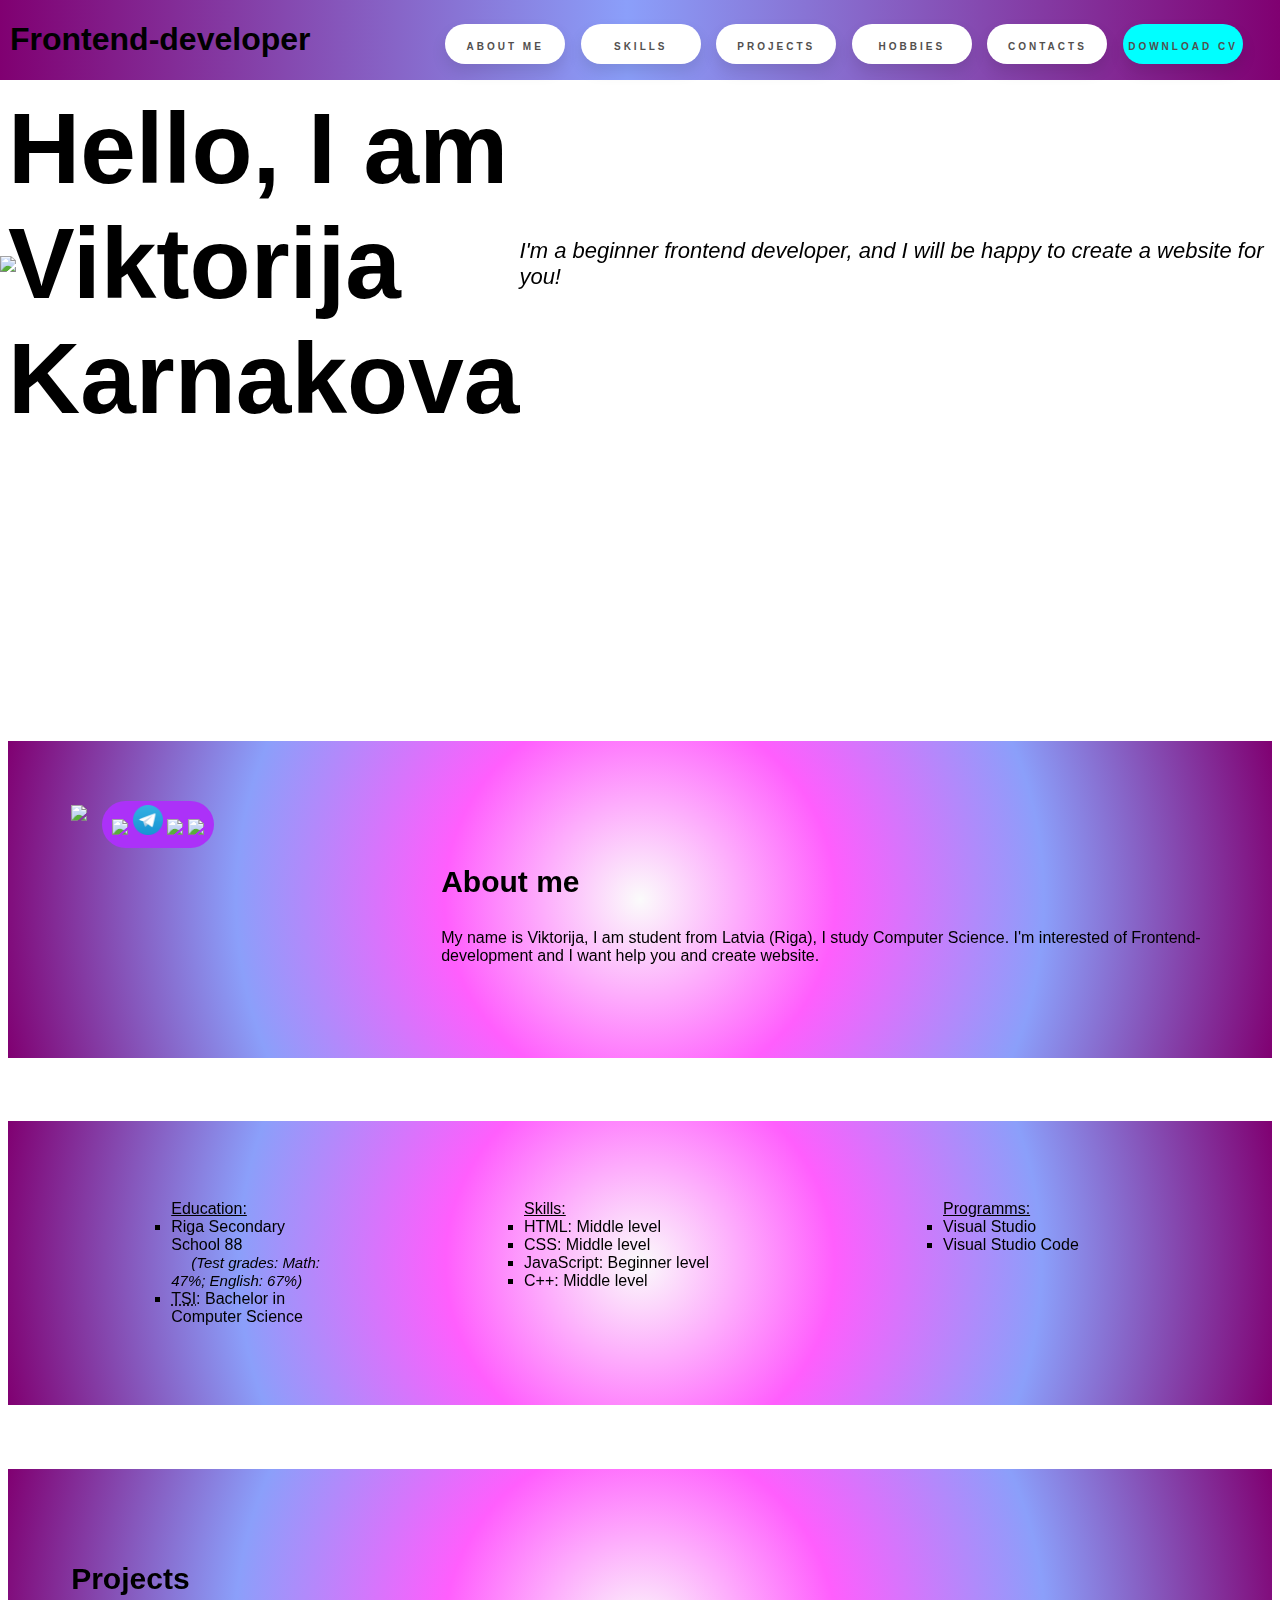
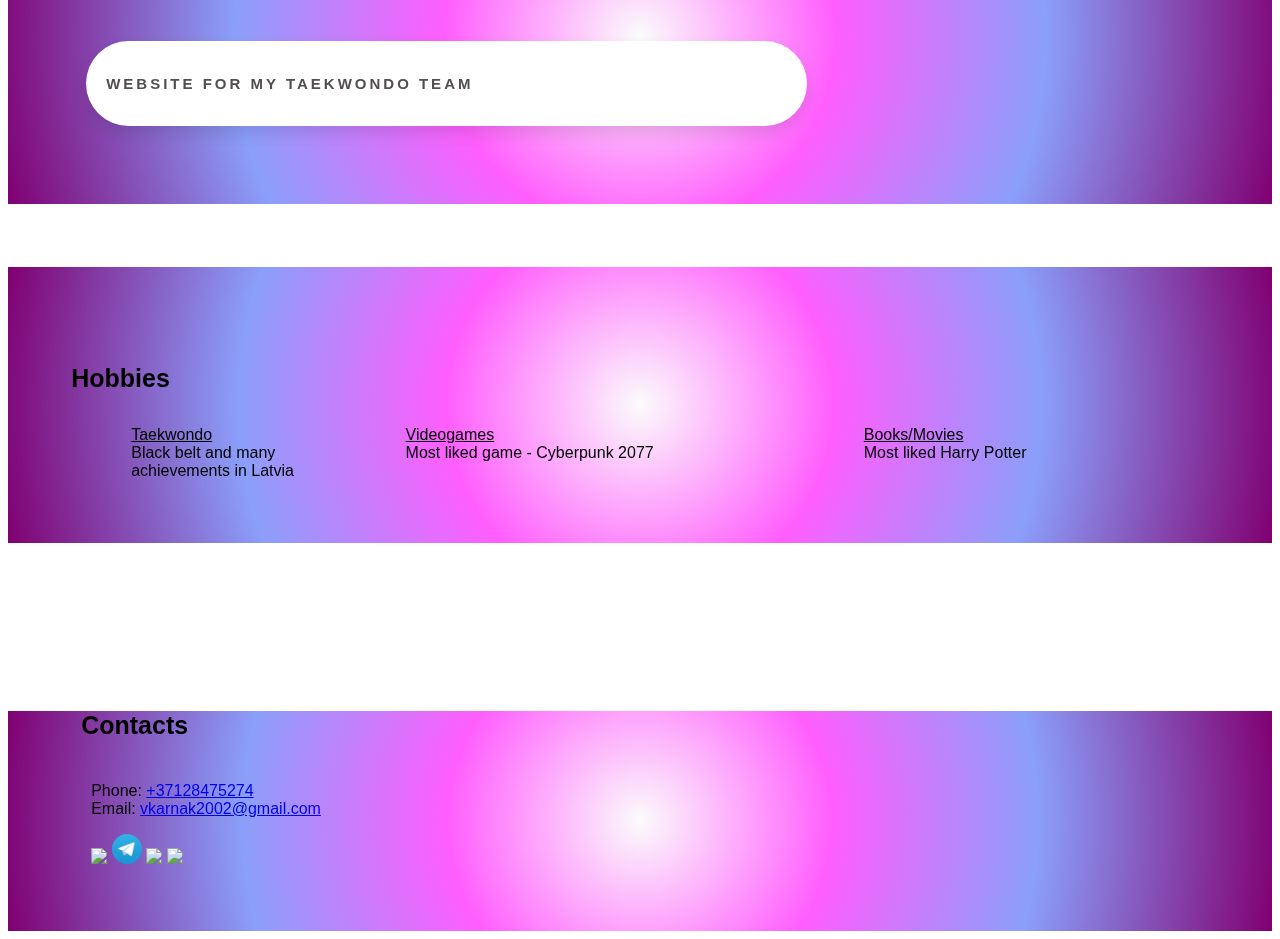
==== index.html @ 15d9fb5a "full redesign" ====
<!DOCTYPE html>
<html>
<head>
    <meta charset="UTF-8">
    <meta name="viewport" content="width=device-width, initial-scale=1.0">
    <link rel="stylesheet" type="text/css" href="portfolio.css">
    <title>Viktorija Karnakova</title>
</head>

<body>
    <header>
        <h1>Frontend-developer</h1>
        <div class="nav">
            <a href="#about_me">About me</a>
            <a href="#skills">Skills</a>
            <a href="#projects">Projects</a>
            <a href="#hobbies">Hobbies</a>
            <a href="#contacts">Contacts</a>
            <a href="Viktorija Karnakova CV.pdf" download style="text-decoration: none; background-color: aqua; position: relative;">Download CV</a>
        </div>
    </header>

    <div class="blend">
        <img width="100%" src="https://images.pexels.com/photos/16592498/pexels-photo-16592498.jpeg?auto=compress&cs=tinysrgb&w=1260&h=750&dpr=2">
        <h2>Hello, I am <br> Viktorija <br> Karnakova</h2>
        <p>I'm a beginner frontend developer, and I will be happy to create a website for you!</p>

    </div>
    <div class="parallax">
        <div class="content">
            <section id="about_me">
                <div class="about_me-wrapper">
                <div class="foto-panel-wrapper">
                    <div class="foto-panel">
                        <div class="foto"><img width="260" src="photo_2023-04-27_12-26-19.jpg"></div>
                        <div class="contact">
                            <a href="https://www.instagram.com/angry_penguin_tkd/"><img width="30" src="Instagram-Icon.png"></a>
                            <a href="https://t.me/angry_penguin_tkd"><img width="30" src="Telegram_logo.svg.png"></a>
                            <a href="https://www.linkedin.com/in/viktorija-karnakova-424b79284/"><img width="30" src="LinkedIn_logo_initials.png"></a>
                            <a href="https://github.com/vkarnak"><img width="30" src="Octicons-mark-github.svg.png"></a>
                        </div>
        
                    </div>
                </div>
                <div class="content-wrapper">
                    <div class="about">
                <h3>About me</h3>
                <p1>My name is Viktorija, I am student from Latvia (Riga), I study Computer Science. 
                    I'm interested of Frontend-development and I want help you and create website.</p1>
                </div>
                </div>
                </div>
            </section>

                <section id="skills">
                    <div class="column-wrapper">
                        <div class="education-panel-wrapper">
                            <div class="education">
                    <p2><ul><u>Education:</u></p2>
                    <li>Riga Secondary School 88<br><span class="test">(Test grades: Math: 47%; English: 67%)</span></li>
                    <li><abbr title="Transport and Telecommunication Institute">TSI</abbr>: Bachelor in Computer Science</li>
                </ul>
                </div>
                </div>

                <div class="skills-panel-wrapper">
                    <div class="skill">
                    <p2><ul><u>Skills:</u></p2>
                        <li>HTML: Middle level</li>
                        <li>CSS: Middle level</li>
                        <li>JavaScript: Beginner level</li>
                        <li>C++: Middle level</li>
                    </ul>
                    </div>
                </div>

                <div class="work-panel-wrapper">
                    <div class="work">
                    <p2><ul><u>Programms:</u></p2>
                        <li>Visual Studio</li>
                        <li>Visual Studio Code</li>
                    </ul>
                    </dl>
            </div>
            </div>
                    </div>
                </section>

            <section id="projects">
                <h3>Projects</h3>
                <button class="accordion">Website for my Taekwondo team</button>
                <div class="panel">
                <iframe width="1100" height="775" src="https://vkarnak.github.io/vkarnak.io/"></iframe>
            </div>
            </section>

            <section id="hobbies">
                <h4>Hobbies</h4>
                <div class="column-wrapper">
                    <div class="tkd-panel-wrapper">
                        <div class="tkd">
                <p3><u>Taekwondo</u></p3>
                <br>
                <p4>Black belt and many achievements in Latvia</p4>
            </div>
            </div>

            <div class="games-panel-wrapper">
                <div class="games">
                <p3><u>Videogames</u></p3>
                <br>
                <p4>Most liked game - Cyberpunk 2077</p4>
                </div>
            </div>

            <div class="books-panel-wrapper">
                <div class="books">
                <p3><u>Books/Movies</u></p3>
                <br>
                    <p4>Most liked Harry Potter</p4>
        </div>
        </div>
                </div>

                </ul>
            </section>
        </div>
        <footer>
            <section id="contacts">
                <h5>Contacts</h5>
                <div class="info">
                    <p>Phone: <a href="tel:+37128475274">+37128475274</a><br>
                        Email: <a href="mailto:vkarnak2002@gmail.com">vkarnak2002@gmail.com</a>
                    </p>
                    <a href="https://www.instagram.com/angry_penguin_tkd/"><img width="30" src="Instagram-Icon.png"></a>
                    <a href="https://t.me/angry_penguin_tkd"><img width="30" src="Telegram_logo.svg.png"></a>
                    <a href="https://www.linkedin.com/in/viktorija-karnakova-424b79284/"><img width="30" src="LinkedIn_logo_initials.png"></a>
                    <a href="https://github.com/vkarnak"><img width="30" src="Octicons-mark-github.svg.png"></a>
                </div>
            </section>
        </footer>
    </div>
    <script src="portfolio.js"></script>
</body>
</html>
---- portfolio.css ----
.about_me-wrapper {
    display: flex;
    justify-content: space-between;
}

.foto-panel-wrapper {width: 200px;}

.content-wrapper {
    width: calc(100% - 400px); 
    padding: 30px;
}

.column-wrapper {
    display: flex;
    justify-content: space-between;
}
.education-panel-wrapper{
    width: 550px;
    padding-left: 5%;
}

.skills-panel-wrapper{
    width: calc(100% - 200px);
    padding-left: 150px;
}

.work-panel-wrapper{
    width: calc(100% - 200px);
    padding-left: 50px;
}

.tkd-panel-wrapper{
    width: 550px;
    padding-left: 5%;
}

.games-panel-wrapper{
    width: calc(100% - 200px);
    padding-left: 50px;
}

.books-panel-wrapper{
    width: calc(100% - 200px);
    padding-left: 50px;
}

#skills{
margin-top: 5%;
padding-top: 5%;
padding-left: 5%;
padding-bottom: 5%;
background: rgb(251,251,251);
background: radial-gradient(circle, rgba(251,251,251,1) 0%, rgba(255,94,253,1) 30%, rgba(139,159,250,1) 62%, rgba(128,0,113,1) 100%); 

}

#projects{
    margin-top: 5%;
    padding-top: 5%;
    padding-left: 5%;
    padding-bottom: 5%;
    background: rgb(251,251,251);
    background: radial-gradient(circle, rgba(251,251,251,1) 0%, rgba(255,94,253,1) 30%, rgba(139,159,250,1) 62%, rgba(128,0,113,1) 100%); 
    
    }    

header{
    position: fixed;
    width: 100%;
    top: 0;
    left: 0;
    margin-bottom: 10px;
    background: rgb(128,0,113);
    background: linear-gradient(90deg, rgba(128,0,113,1) 0%, rgba(139,159,250,1) 49%, rgba(128,0,113,1) 100%);

}

h1{
    margin-left: 10px;
    float: left;
}

h3{
    font-size: 30px;
    text-align: left;
}

body{
    font-family:Arial, Helvetica, sans-serif;
}

footer{
    padding-left: 5%;
    padding-bottom: 5%;
    bottom:0;
    background: rgb(251,251,251);
    background: radial-gradient(circle, rgba(251,251,251,1) 0%, rgba(255,94,253,1) 30%, rgba(139,159,250,1) 62%, rgba(128,0,113,1) 100%); 
}

h5{
    font-size: 25px;
    margin-left: 10px;
}

.nav{
    font-size: 20px;
    float: right;
    position: relative;
    padding-top: 1.5%;
    padding-left: 5%;
    padding-right: 2.5%;
}
.nav a {
    text-decoration: none;
  display: inline-block;
  width: 120px;
  height: 40px;
  line-height: 45px;
  border-radius: 45px;
  margin: 5px 5px;
  font-family: 'Montserrat', sans-serif;
  font-size: 10px;
  text-transform: uppercase;
  text-align: center;
  letter-spacing: 3px;
  font-weight: 600;
  color: #524f4e;
  background: white;
  box-shadow: 0 8px 15px rgba(0, 0, 0, .1);
  transition: .3s;
}
.nav a:hover {
    background: #ac31f8;
  box-shadow: 0 15px 20px rgba(136, 13, 243, 0.4);
  color: white;
  transform: translateY(-7px);
}

.foto{
    float: left;
    margin-right: 5%;
}

.info{
    margin-left: 20px;
}  



.parallax{
background-image: url("https://images.pexels.com/photos/3075993/pexels-photo-3075993.jpeg?auto=compress&cs=tinysrgb&w=1260&h=750&dpr=2");
min-height: 500px;
background-attachment: fixed;
background-position: center;
background-repeat: no-repeat;
background-size: cover;
}

.contact{
    text-align: center;
    display: inline;
    background-color: #ac31f8;
    border-radius: 45px;
    width: 45px;
    height: 30px;
    padding: 20px 10px 10px 10px;
    margin: 5px 5px;

    }
    
dt{
    text-decoration: underline;
    font-weight: bold;
}
.test{
    margin-left: 20px;
    font-size: 15px;
    font-style: italic;
}

#about_me{
    margin-top: 5%;
    margin-bottom: 5%;
    padding-bottom: 5%;
padding-top: 5%;
padding-left: 5%;
background: rgb(251,251,251);
background: radial-gradient(circle, rgba(251,251,251,1) 0%, rgba(255,94,253,1) 30%, rgba(139,159,250,1) 62%, rgba(128,0,113,1) 100%); 

}

#hobbies{
    margin-top: 5%;
    margin-bottom: 5%;
    padding-bottom: 5%;
padding-top: 5%;
padding-left: 5%;
background: rgb(251,251,251);
background: radial-gradient(circle, rgba(251,251,251,1) 0%, rgba(255,94,253,1) 30%, rgba(139,159,250,1) 62%, rgba(128,0,113,1) 100%); 

}


.content{
    padding-top: 12.6%;
    padding-bottom: 5%;
}

h4{
    font-size: 25px;
}

li{
    list-style-type: square;
}

.blend{
    display: flex;
    align-items: center;
    justify-content: center;
}
.blend img{
    position: absolute;
}
.blend h2{
    font-size: 100px;
    text-align: left;
    text-shadow: 1px 0 10px rgb(255, 255, 255);
    mix-blend-mode: hard-light;
}
.blend p{
    font-style: italic;
    text-align: left;
    font-size: 22px;
    text-shadow: 1px 0 10px rgb(255, 255, 255);
    mix-blend-mode: hard-light;
}

.accordion {
    text-decoration: none;
    display: inline-block;
    line-height: 45px;
    border-radius: 45px;
    margin: 15px 15px;
    font-family: 'Montserrat', sans-serif;
    font-size: 15px;
    text-transform: uppercase;
    text-align: center;
    letter-spacing: 3px;
    font-weight: 600;
    color: #524f4e;
    background: white;
    box-shadow: 0 8px 15px rgba(0, 0, 0, .1);
    transition: .3s;
    cursor: pointer;
    padding: 20px;
    width: 60%;
    text-align: left;
    border: none;
    outline: none;
}
.active, .accordion:hover {
    background: #ac31f8;
    box-shadow: 0 15px 20px rgba(136, 13, 243, 0.4);
    color: white;
    transform: translateY(-7px);
  
}
.panel {
    padding: 0 18px;
    background-color: white;
    overflow: hidden;
    max-height: 0;
    transition: max-height 0.2s ease-out;
}
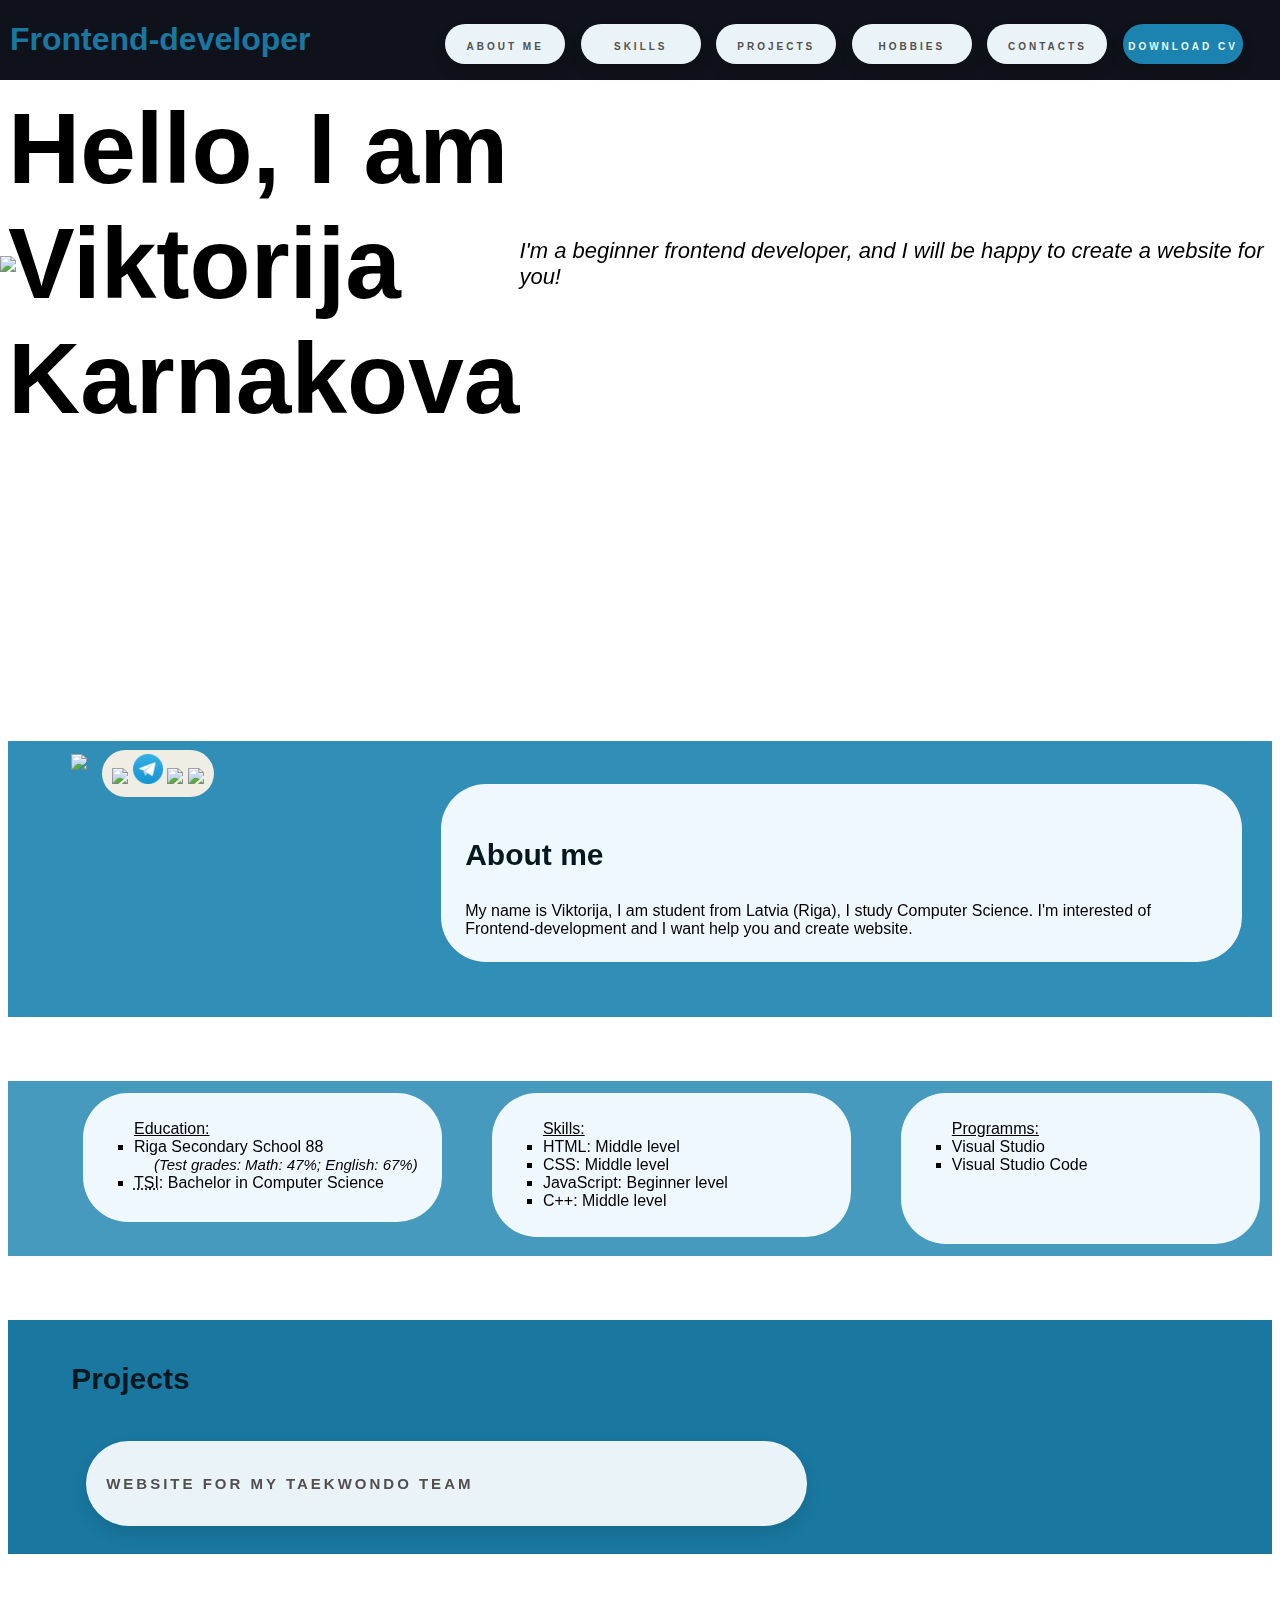
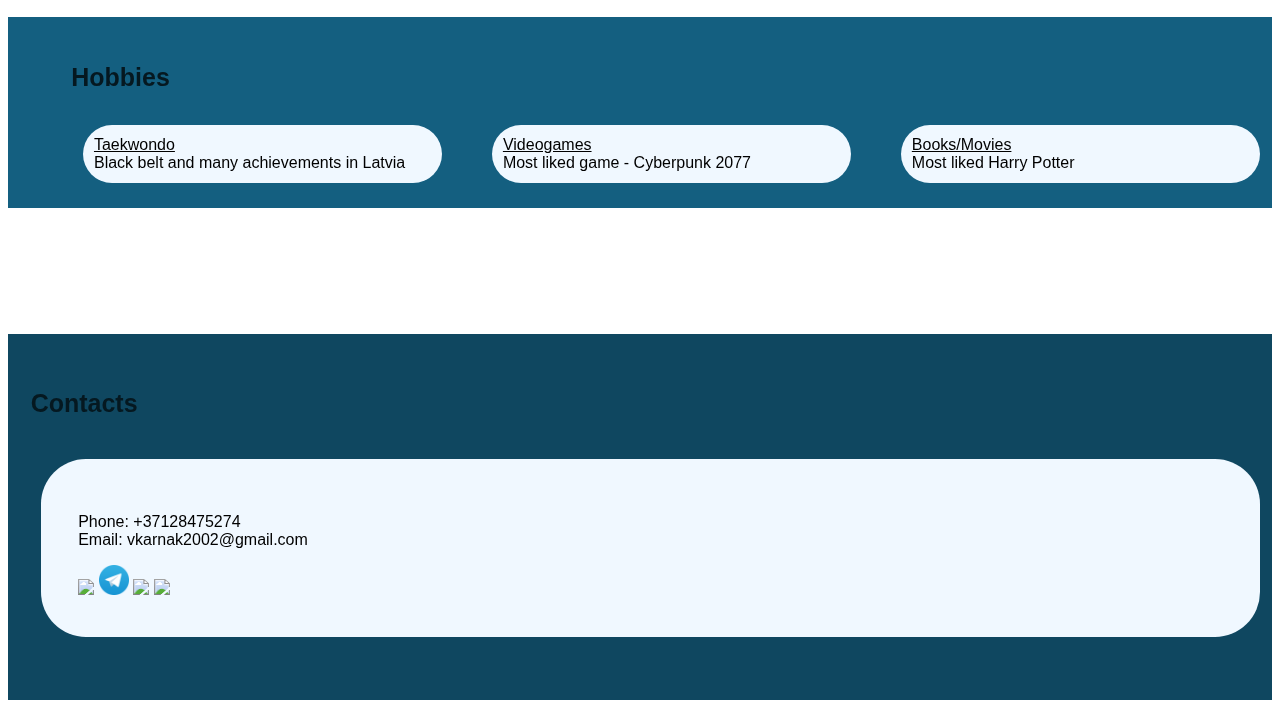
==== commit 980cbfe3: "update color pallette" ====
--- a/index.html
+++ b/index.html
@@ -16,7 +16,7 @@
             <a href="#projects">Projects</a>
             <a href="#hobbies">Hobbies</a>
             <a href="#contacts">Contacts</a>
-            <a href="Viktorija Karnakova CV.pdf" download style="text-decoration: none; background-color: aqua; position: relative;">Download CV</a>
+            <a href="Viktorija Karnakova CV.pdf" download style="text-decoration: none; background-color: #1C83B0; position: relative; color:#E8F9F2">Download CV</a>
         </div>
     </header>
 
@@ -129,8 +129,8 @@
             <section id="contacts">
                 <h5>Contacts</h5>
                 <div class="info">
-                    <p>Phone: <a href="tel:+37128475274">+37128475274</a><br>
-                        Email: <a href="mailto:vkarnak2002@gmail.com">vkarnak2002@gmail.com</a>
+                    <p>Phone: <a href="tel:+37128475274" style="text-decoration: none; color: black;">+37128475274</a><br>
+                        Email: <a href="mailto:vkarnak2002@gmail.com" style="text-decoration: none; color: black;">vkarnak2002@gmail.com</a>
                     </p>
                     <a href="https://www.instagram.com/angry_penguin_tkd/"><img width="30" src="Instagram-Icon.png"></a>
                     <a href="https://t.me/angry_penguin_tkd"><img width="30" src="Telegram_logo.svg.png"></a>
--- a/portfolio.css
+++ b/portfolio.css
@@ -1,68 +1,33 @@
-.about_me-wrapper {
+.parallax{
+background-image: url("https://images.pexels.com/photos/3075993/pexels-photo-3075993.jpeg?auto=compress&cs=tinysrgb&w=1260&h=750&dpr=2");
+min-height: 500px;
+background-attachment: fixed;
+background-position: center;
+background-repeat: no-repeat;
+background-size: cover;
+}
+
+.blend{
     display: flex;
-    justify-content: space-between;
-}
-
-.foto-panel-wrapper {width: 200px;}
-
-.content-wrapper {
-    width: calc(100% - 400px); 
-    padding: 30px;
-}
-
-.column-wrapper {
-    display: flex;
-    justify-content: space-between;
-}
-.education-panel-wrapper{
-    width: 550px;
-    padding-left: 5%;
-}
-
-.skills-panel-wrapper{
-    width: calc(100% - 200px);
-    padding-left: 150px;
-}
-
-.work-panel-wrapper{
-    width: calc(100% - 200px);
-    padding-left: 50px;
-}
-
-.tkd-panel-wrapper{
-    width: 550px;
-    padding-left: 5%;
-}
-
-.games-panel-wrapper{
-    width: calc(100% - 200px);
-    padding-left: 50px;
-}
-
-.books-panel-wrapper{
-    width: calc(100% - 200px);
-    padding-left: 50px;
-}
-
-#skills{
-margin-top: 5%;
-padding-top: 5%;
-padding-left: 5%;
-padding-bottom: 5%;
-background: rgb(251,251,251);
-background: radial-gradient(circle, rgba(251,251,251,1) 0%, rgba(255,94,253,1) 30%, rgba(139,159,250,1) 62%, rgba(128,0,113,1) 100%); 
-
-}
-
-#projects{
-    margin-top: 5%;
-    padding-top: 5%;
-    padding-left: 5%;
-    padding-bottom: 5%;
-    background: rgb(251,251,251);
-    background: radial-gradient(circle, rgba(251,251,251,1) 0%, rgba(255,94,253,1) 30%, rgba(139,159,250,1) 62%, rgba(128,0,113,1) 100%); 
-    
-    }    
+    align-items: center;
+    justify-content: center;
+}
+.blend img{
+    position: absolute;
+}
+.blend h2{
+    font-size: 100px;
+    text-align: left;
+    text-shadow: 1px 0 10px rgb(255, 255, 255);
+    mix-blend-mode: hard-light;
+}
+.blend p{
+    font-style: italic;
+    text-align: left;
+    font-size: 22px;
+    text-shadow: 1px 0 10px rgb(255, 255, 255);
+    mix-blend-mode: hard-light;
+}
 
 header{
     position: fixed;
@@ -70,36 +35,14 @@
     top: 0;
     left: 0;
     margin-bottom: 10px;
-    background: rgb(128,0,113);
-    background: linear-gradient(90deg, rgba(128,0,113,1) 0%, rgba(139,159,250,1) 49%, rgba(128,0,113,1) 100%);
+    background:#10121B;
 
 }
 
 h1{
     margin-left: 10px;
     float: left;
-}
-
-h3{
-    font-size: 30px;
-    text-align: left;
-}
-
-body{
-    font-family:Arial, Helvetica, sans-serif;
-}
-
-footer{
-    padding-left: 5%;
-    padding-bottom: 5%;
-    bottom:0;
-    background: rgb(251,251,251);
-    background: radial-gradient(circle, rgba(251,251,251,1) 0%, rgba(255,94,253,1) 30%, rgba(139,159,250,1) 62%, rgba(128,0,113,1) 100%); 
-}
-
-h5{
-    font-size: 25px;
-    margin-left: 10px;
+    color: #1977a0;
 }
 
 .nav{
@@ -125,15 +68,43 @@
   letter-spacing: 3px;
   font-weight: 600;
   color: #524f4e;
-  background: white;
+  background: #eaf4f8;
   box-shadow: 0 8px 15px rgba(0, 0, 0, .1);
   transition: .3s;
 }
 .nav a:hover {
-    background: #ac31f8;
-  box-shadow: 0 15px 20px rgba(136, 13, 243, 0.4);
-  color: white;
+    background: #459abe;
+  box-shadow: 0 15px 20px #98c7db;
+  color: #E8F9F2;
   transform: translateY(-7px);
+}
+
+body{
+    font-family:Arial, Helvetica, sans-serif;
+}
+
+.about_me-wrapper {
+    display: flex;
+    justify-content: space-between;
+}
+
+.foto-panel-wrapper {width: 200px;}
+
+.content-wrapper {
+    width: calc(100% - 400px); 
+    padding: 30px;
+}
+
+.content{
+    padding-top: 12.6%;
+    padding-bottom: 5%;
+}
+
+
+.about{
+    background-color: aliceblue;
+    padding: 3%;
+    border-radius: 45px;
 }
 
 .foto{
@@ -141,101 +112,99 @@
     margin-right: 5%;
 }
 
-.info{
-    margin-left: 20px;
-}  
-
-
-
-.parallax{
-background-image: url("https://images.pexels.com/photos/3075993/pexels-photo-3075993.jpeg?auto=compress&cs=tinysrgb&w=1260&h=750&dpr=2");
-min-height: 500px;
-background-attachment: fixed;
-background-position: center;
-background-repeat: no-repeat;
-background-size: cover;
+#about_me{
+    margin-top: 5%;
+    margin-bottom: 5%;
+    padding-bottom: 2%;
+    padding-top: 1%;
+    padding-left: 5%;
+    background: #318eb7;
+
 }
 
 .contact{
     text-align: center;
     display: inline;
-    background-color: #ac31f8;
-    border-radius: 45px;
-    width: 45px;
+    background-color:#EFEDE4;
+    border-radius: 45px;
+    min-width: 260px;
     height: 30px;
     padding: 20px 10px 10px 10px;
     margin: 5px 5px;
 
     }
-    
-dt{
-    text-decoration: underline;
-    font-weight: bold;
-}
+
+h3{
+    font-size: 30px;
+    text-align: left;
+    color:#051820;
+}
+
+
+
+.column-wrapper {
+    display: flex;
+    justify-content: space-between;
+}
+.education-panel-wrapper{
+    width: 33.3%;
+    padding-left: 1%;
+}
+
+.education{
+    background-color: aliceblue;
+    border-radius: 45px;
+    padding: 3%;
+    padding-bottom: 4%;
+}
+
 .test{
     margin-left: 20px;
     font-size: 15px;
     font-style: italic;
 }
 
-#about_me{
+.skills-panel-wrapper{
+    width: 33.3%;
+    padding-left: 50px;
+}
+
+.skill{
+    background-color: aliceblue;
+    border-radius: 45px;
+    padding: 3%;
+}
+
+.work-panel-wrapper{
+    width: 33.3%;
+    padding-left: 50px;
+    padding-right: 1%;
+}
+
+.work{
+    background-color: aliceblue;
+    border-radius: 45px;
+    padding: 3%;
+    padding-bottom: 15%;
+}
+
+#skills{
+margin-top: 5%;
+padding-top: 1%;
+padding-left: 5%;
+padding-bottom: 1%;
+background: #459abe;
+}
+
+#projects{
     margin-top: 5%;
-    margin-bottom: 5%;
-    padding-bottom: 5%;
-padding-top: 5%;
-padding-left: 5%;
-background: rgb(251,251,251);
-background: radial-gradient(circle, rgba(251,251,251,1) 0%, rgba(255,94,253,1) 30%, rgba(139,159,250,1) 62%, rgba(128,0,113,1) 100%); 
-
-}
-
-#hobbies{
-    margin-top: 5%;
-    margin-bottom: 5%;
-    padding-bottom: 5%;
-padding-top: 5%;
-padding-left: 5%;
-background: rgb(251,251,251);
-background: radial-gradient(circle, rgba(251,251,251,1) 0%, rgba(255,94,253,1) 30%, rgba(139,159,250,1) 62%, rgba(128,0,113,1) 100%); 
-
-}
-
-
-.content{
-    padding-top: 12.6%;
-    padding-bottom: 5%;
-}
-
-h4{
-    font-size: 25px;
-}
-
-li{
-    list-style-type: square;
-}
-
-.blend{
-    display: flex;
-    align-items: center;
-    justify-content: center;
-}
-.blend img{
-    position: absolute;
-}
-.blend h2{
-    font-size: 100px;
-    text-align: left;
-    text-shadow: 1px 0 10px rgb(255, 255, 255);
-    mix-blend-mode: hard-light;
-}
-.blend p{
-    font-style: italic;
-    text-align: left;
-    font-size: 22px;
-    text-shadow: 1px 0 10px rgb(255, 255, 255);
-    mix-blend-mode: hard-light;
-}
-
+    padding-top: 1%;
+    padding-left: 5%;
+    padding-bottom: 1%;
+    background: #1977a0;
+    
+    }   
+    
 .accordion {
     text-decoration: none;
     display: inline-block;
@@ -249,8 +218,8 @@
     letter-spacing: 3px;
     font-weight: 600;
     color: #524f4e;
-    background: white;
-    box-shadow: 0 8px 15px rgba(0, 0, 0, .1);
+    background: #eaf4f8;
+      box-shadow: 0 8px 15px rgba(0, 0, 0, .1);
     transition: .3s;
     cursor: pointer;
     padding: 20px;
@@ -260,9 +229,9 @@
     outline: none;
 }
 .active, .accordion:hover {
-    background: #ac31f8;
-    box-shadow: 0 15px 20px rgba(136, 13, 243, 0.4);
-    color: white;
+    background: #459abe;
+  box-shadow: 0 15px 20px #98c7db;
+  color: #E8F9F2;
     transform: translateY(-7px);
   
 }
@@ -272,4 +241,78 @@
     overflow: hidden;
     max-height: 0;
     transition: max-height 0.2s ease-out;
+}
+
+.tkd-panel-wrapper{
+    width: 33.3%;
+    padding-left: 1%;
+}
+
+.tkd{
+    background-color: aliceblue;
+    border-radius: 45px;
+    padding: 3%;
+}
+
+.games-panel-wrapper{
+    width: 33.3%;
+    padding-left: 50px;
+}
+
+.games{
+    background-color: aliceblue;
+    padding: 3%;
+    border-radius: 45px;
+}
+
+.books-panel-wrapper{
+    width: 33.3%;
+    padding-left: 50px;
+    padding-right: 1%;
+}
+
+.books{
+    background-color: aliceblue;
+    padding: 3%;
+    border-radius: 45px;
+}
+
+h4{
+    font-size: 25px;
+    color: #051820;
+}
+
+#hobbies{
+    margin-top: 5%;
+    margin-bottom: 5%;
+    padding-bottom: 2%;
+    padding-top: 1%;
+    padding-left: 5%;
+    background: #145f80;
+
+}
+
+h5{
+    font-size: 25px;
+    margin-left: 10px;
+    color: #051820;
+}
+
+.info{
+    margin-left: 20px;
+    background-color: aliceblue;
+    border-radius: 45px;
+    padding: 3%;
+    margin-right: 1%;
+}  
+
+footer{
+    padding-left: 1%;
+    padding-bottom: 5%;
+    padding-top: 1%;
+    background: #0f4760;
+}
+
+li{
+    list-style-type: square;
 }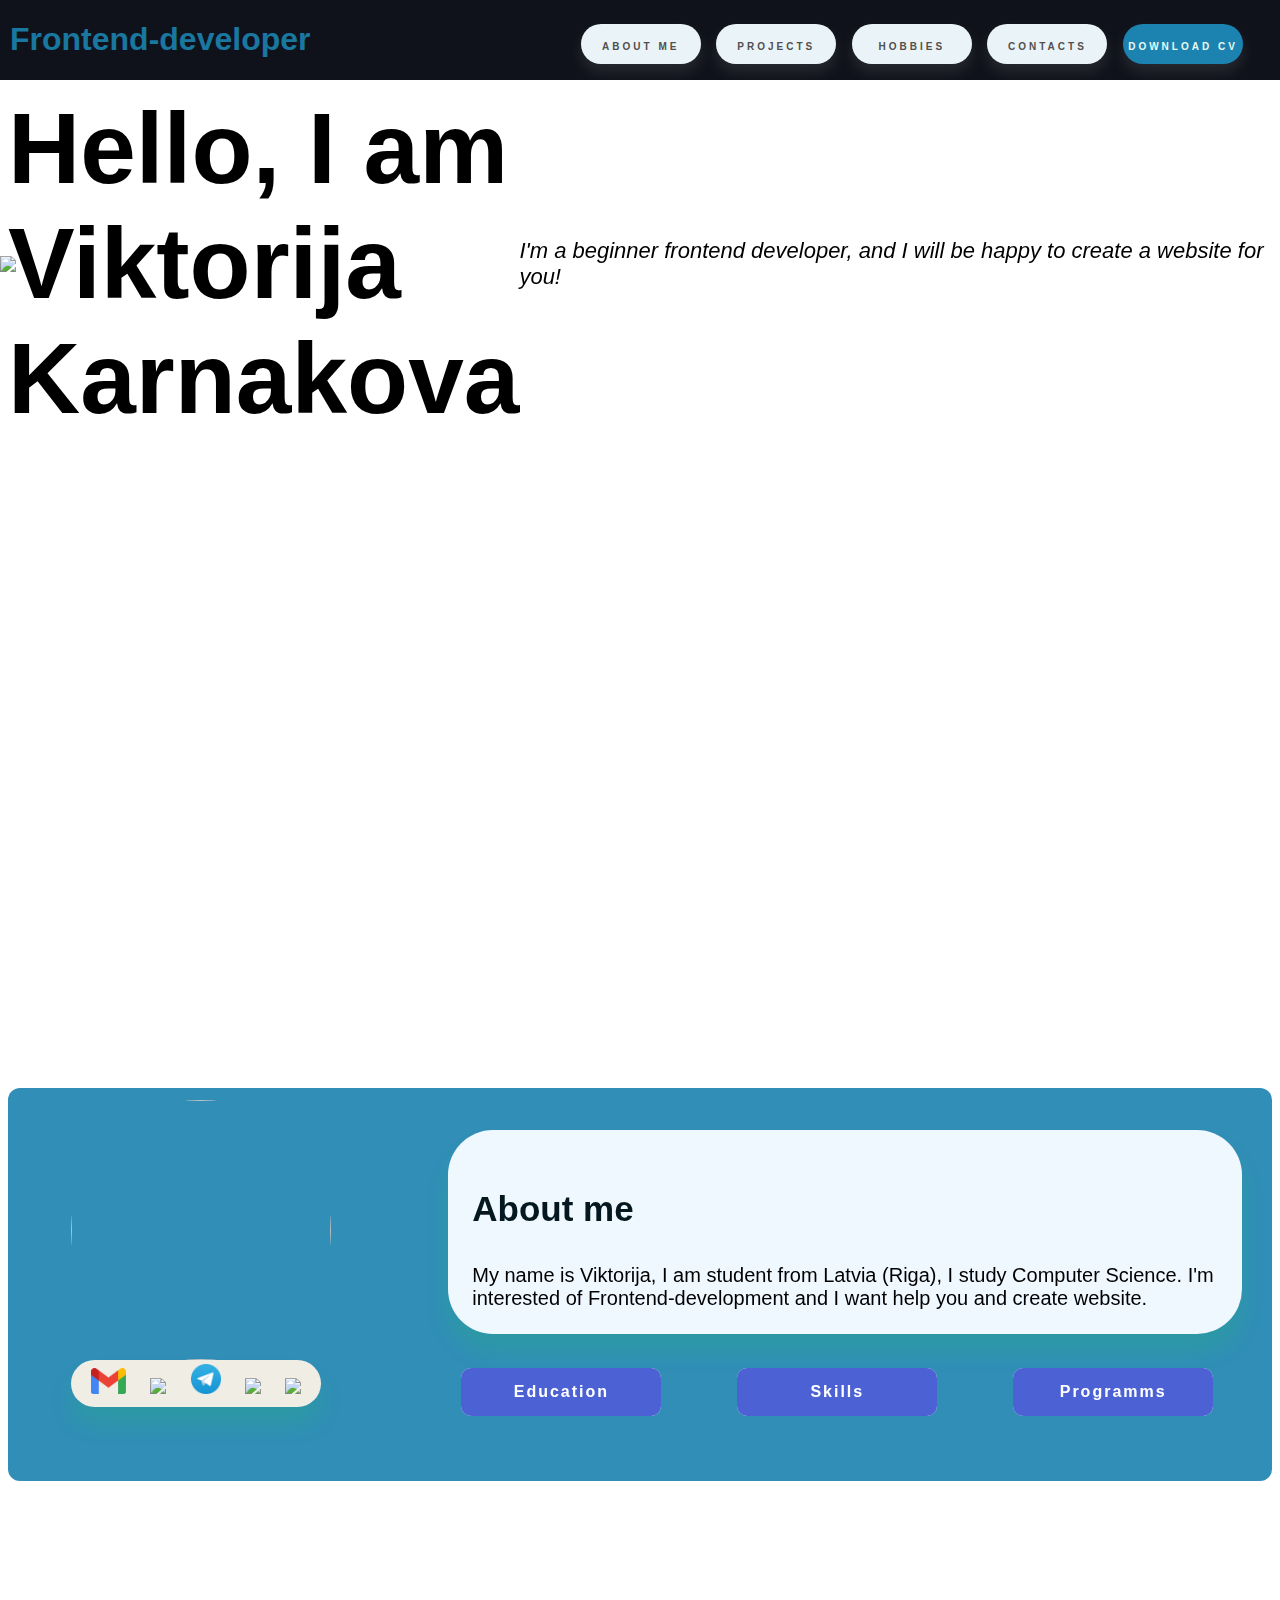
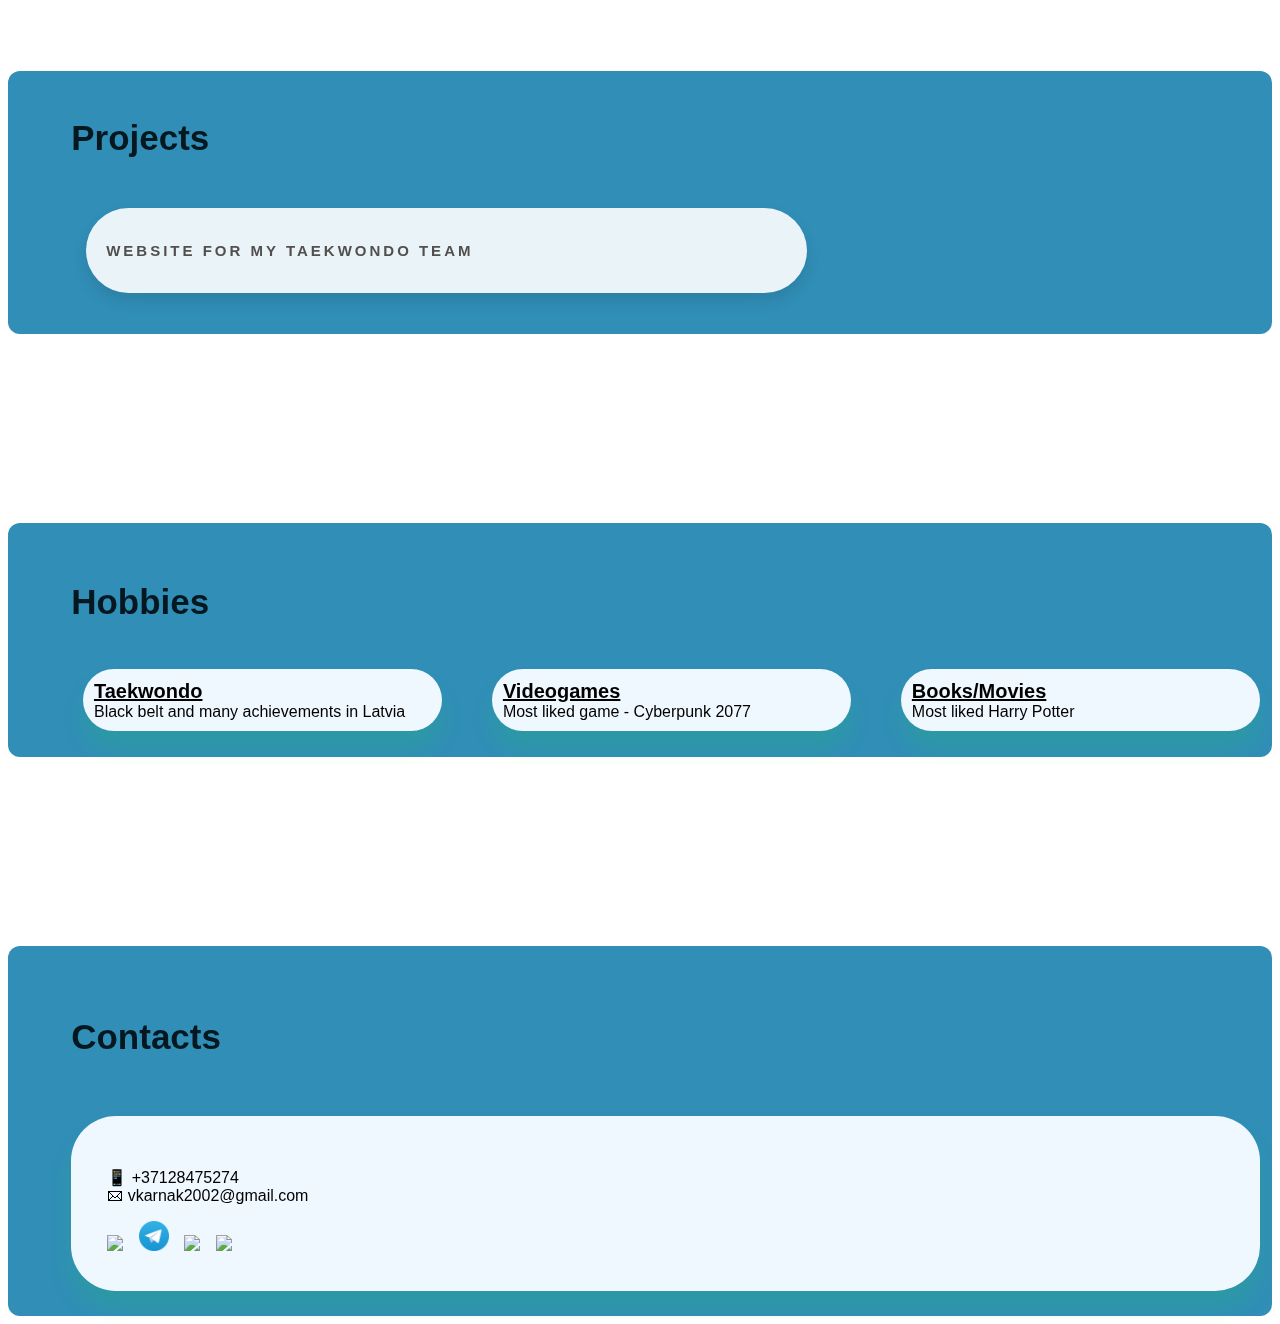
==== commit 52f76dcc: "upd" ====
--- a/index.html
+++ b/index.html
@@ -4,19 +4,22 @@
     <meta charset="UTF-8">
     <meta name="viewport" content="width=device-width, initial-scale=1.0">
     <link rel="stylesheet" type="text/css" href="portfolio.css">
+    <link rel="stylesheet" href="https://cdnjs.cloudflare.com/ajax/libs/font-awesome/4.7.0/css/font-awesome.min.css">
     <title>Viktorija Karnakova</title>
 </head>
 
-<body>
+<body class="parallax">
     <header>
         <h1>Frontend-developer</h1>
-        <div class="nav">
+        <div class="nav" id="myTopnav">
             <a href="#about_me">About me</a>
-            <a href="#skills">Skills</a>
             <a href="#projects">Projects</a>
             <a href="#hobbies">Hobbies</a>
             <a href="#contacts">Contacts</a>
             <a href="Viktorija Karnakova CV.pdf" download style="text-decoration: none; background-color: #1C83B0; position: relative; color:#E8F9F2">Download CV</a>
+            <a href="javascript:void(0);" class="icon" onclick="myFunction()">
+                <i class="fa fa-bars"></i>
+              </a>
         </div>
     </header>
 
@@ -26,17 +29,17 @@
         <p>I'm a beginner frontend developer, and I will be happy to create a website for you!</p>
 
     </div>
-    <div class="parallax">
         <div class="content">
             <section id="about_me">
                 <div class="about_me-wrapper">
                 <div class="foto-panel-wrapper">
                     <div class="foto-panel">
-                        <div class="foto"><img width="260" src="photo_2023-04-27_12-26-19.jpg"></div>
+                        <div class="foto"><img src="photo_2023-04-27_12-26-19.jpg"></div>
                         <div class="contact">
+                            <a href="mailto:vkarnak2002@gmail.com"><img width="35" src="Gmail_Logo_512px.png" ></a>
                             <a href="https://www.instagram.com/angry_penguin_tkd/"><img width="30" src="Instagram-Icon.png"></a>
                             <a href="https://t.me/angry_penguin_tkd"><img width="30" src="Telegram_logo.svg.png"></a>
-                            <a href="https://www.linkedin.com/in/viktorija-karnakova-424b79284/"><img width="30" src="LinkedIn_logo_initials.png"></a>
+                            <a href="https://www.linkedin.com/in/viktorija-karnakova-424b79284/"><img width="30" src="LinkedIn_logo_initials.png" ></a>
                             <a href="https://github.com/vkarnak"><img width="30" src="Octicons-mark-github.svg.png"></a>
                         </div>
         
@@ -47,44 +50,49 @@
                 <h3>About me</h3>
                 <p1>My name is Viktorija, I am student from Latvia (Riga), I study Computer Science. 
                     I'm interested of Frontend-development and I want help you and create website.</p1>
+
+                </div>
+
+    <div class="skills">
+                <div class="column-wrapper">
+                    <div class="education-panel-wrapper">
+                        <div class="dropdown">
+                            <button class="dropbtn">Education</button>
+                            <div class="dropdown-content">
+                <li>Riga Secondary School 88<br><span class="test">(Test grades: Math: 47%; English: 67%)</span></li>
+                <li><abbr title="Transport and Telecommunication Institute">TSI</abbr>: Bachelor in Computer Science</li>
+             </div>
+          </div>
+         </div>
+            <div class="skills-panel-wrapper">
+                <div class="dropdown">
+                <button class="dropbtn">Skills</button>
+                <div class="dropdown-content">
+                    <li>HTML: Middle level</li>
+                    <li>CSS: Middle level</li>
+                    <li>JavaScript: Beginner level</li>
+                    <li>C++: Middle level</li>
+                </ul>
+                </div>
+            </div>
+        </div>
+            <div class="work-panel-wrapper">
+                <div class="dropdown">
+                <button class="dropbtn">Programms</button>
+                <div class="dropdown-content">
+                    <li>Visual Studio</li>
+                    <li>Visual Studio Code</li>
+                </ul>
+        </div>
+        </div>
+            </div>
+                </div>
+            </div>
                 </div>
                 </div>
-                </div>
+                
             </section>
 
-                <section id="skills">
-                    <div class="column-wrapper">
-                        <div class="education-panel-wrapper">
-                            <div class="education">
-                    <p2><ul><u>Education:</u></p2>
-                    <li>Riga Secondary School 88<br><span class="test">(Test grades: Math: 47%; English: 67%)</span></li>
-                    <li><abbr title="Transport and Telecommunication Institute">TSI</abbr>: Bachelor in Computer Science</li>
-                </ul>
-                </div>
-                </div>
-
-                <div class="skills-panel-wrapper">
-                    <div class="skill">
-                    <p2><ul><u>Skills:</u></p2>
-                        <li>HTML: Middle level</li>
-                        <li>CSS: Middle level</li>
-                        <li>JavaScript: Beginner level</li>
-                        <li>C++: Middle level</li>
-                    </ul>
-                    </div>
-                </div>
-
-                <div class="work-panel-wrapper">
-                    <div class="work">
-                    <p2><ul><u>Programms:</u></p2>
-                        <li>Visual Studio</li>
-                        <li>Visual Studio Code</li>
-                    </ul>
-                    </dl>
-            </div>
-            </div>
-                    </div>
-                </section>
 
             <section id="projects">
                 <h3>Projects</h3>
@@ -119,7 +127,6 @@
                 <br>
                     <p4>Most liked Harry Potter</p4>
         </div>
-        </div>
                 </div>
 
                 </ul>
@@ -128,13 +135,15 @@
         <footer>
             <section id="contacts">
                 <h5>Contacts</h5>
+
                 <div class="info">
-                    <p>Phone: <a href="tel:+37128475274" style="text-decoration: none; color: black;">+37128475274</a><br>
-                        Email: <a href="mailto:vkarnak2002@gmail.com" style="text-decoration: none; color: black;">vkarnak2002@gmail.com</a>
+
+                    <p>&#128241; <a href="tel:+37128475274" style="text-decoration: none; color: black;">+37128475274</a><br>
+                        &#128386; <a href="mailto:vkarnak2002@gmail.com" style="text-decoration: none; color: black;">vkarnak2002@gmail.com</a>
                     </p>
-                    <a href="https://www.instagram.com/angry_penguin_tkd/"><img width="30" src="Instagram-Icon.png"></a>
-                    <a href="https://t.me/angry_penguin_tkd"><img width="30" src="Telegram_logo.svg.png"></a>
-                    <a href="https://www.linkedin.com/in/viktorija-karnakova-424b79284/"><img width="30" src="LinkedIn_logo_initials.png"></a>
+                    <a href="https://www.instagram.com/angry_penguin_tkd/"><img width="30" src="Instagram-Icon.png" style="padding-right: 1% ;"></a>
+                    <a href="https://t.me/angry_penguin_tkd"><img width="30" src="Telegram_logo.svg.png" style="padding-right: 1% ;"></a>
+                    <a href="https://www.linkedin.com/in/viktorija-karnakova-424b79284/"><img width="30" src="LinkedIn_logo_initials.png" style="padding-right: 1% ;"></a>
                     <a href="https://github.com/vkarnak"><img width="30" src="Octicons-mark-github.svg.png"></a>
                 </div>
             </section>
--- a/portfolio.css
+++ b/portfolio.css
@@ -1,6 +1,5 @@
 .parallax{
 background-image: url("https://images.pexels.com/photos/3075993/pexels-photo-3075993.jpeg?auto=compress&cs=tinysrgb&w=1260&h=750&dpr=2");
-min-height: 500px;
 background-attachment: fixed;
 background-position: center;
 background-repeat: no-repeat;
@@ -69,7 +68,7 @@
   font-weight: 600;
   color: #524f4e;
   background: #eaf4f8;
-  box-shadow: 0 8px 15px rgba(0, 0, 0, .1);
+  box-shadow: 0 8px 15px rgba(255, 255, 255, 0.1);
   transition: .3s;
 }
 .nav a:hover {
@@ -79,6 +78,10 @@
   transform: translateY(-7px);
 }
 
+.nav .icon {
+    display: none;
+}
+
 body{
     font-family:Arial, Helvetica, sans-serif;
 }
@@ -88,54 +91,71 @@
     justify-content: space-between;
 }
 
-.foto-panel-wrapper {width: 200px;}
+.foto-panel-wrapper {width: 350px;}
 
 .content-wrapper {
-    width: calc(100% - 400px); 
+    width: 66.6%; 
     padding: 30px;
 }
 
 .content{
-    padding-top: 12.6%;
-    padding-bottom: 5%;
+    padding-top: 30%;
 }
 
 
 .about{
     background-color: aliceblue;
-    padding: 3%;
-    border-radius: 45px;
+    box-shadow: 0 18px 25px rgba(13, 255, 0, 0.1);
+    font-size:20px;
+    padding: 3%;
+    border-radius: 45px;
+}
+
+.foto-panel{
+    margin-right: 5%;
+
 }
 
 .foto{
     float: left;
-    margin-right: 5%;
-}
-
-#about_me{
-    margin-top: 5%;
-    margin-bottom: 5%;
+    width: 100%;
+    height: 100%;
+    overflow: hidden;
+}
+
+.foto img{
+    border-radius: 50%;
+    width: 260px;
+    height: 260px;
+    object-fit: cover;
+}
+
+section{
+    margin-top: 15%;
     padding-bottom: 2%;
     padding-top: 1%;
     padding-left: 5%;
+    border-radius: 12px;
     background: #318eb7;
-
 }
 
 .contact{
-    text-align: center;
     display: inline;
     background-color:#EFEDE4;
     border-radius: 45px;
-    min-width: 260px;
     height: 30px;
     padding: 20px 10px 10px 10px;
-    margin: 5px 5px;
-
-    }
-
-h3{
-    font-size: 30px;
+    box-shadow: 0 18px 25px rgba(13, 255, 0, 0.1);
+}
+
+.contact a{
+    padding: 3%;
+    min-width: 260px;
+}
+
+
+h3, h4, h5{
+    font-size: 35px;
     text-align: left;
     color:#051820;
 }
@@ -151,28 +171,70 @@
     padding-left: 1%;
 }
 
-.education{
-    background-color: aliceblue;
-    border-radius: 45px;
-    padding: 3%;
-    padding-bottom: 4%;
+
+
+.dropbtn {
+    width: 200px;
+    font-size: 16px;
+    border: none;
+    cursor: pointer;
+
+    text-decoration: none;
+  display: inline-block;
+  padding: 15px 30px;
+  margin: 10px 5px;
+  border-radius: 10px;
+  box-shadow: 0 0 40px 40px #4c62d4 inset, 0 0 0 0 #4c62d4;
+  font-family: 'Montserrat', sans-serif;
+  font-weight: bold;
+  letter-spacing: 2px;
+  color: #ffffff;
+  transition: .15s ease-in-out;
+}
+
+.dropdown:hover .dropbtn:hover{
+      box-shadow: 0 0 10px 0 #4c62d4 inset, 0 0 10px 4px #4c62d4;
+  color: #4c62d4;
+}
+
+.dropdown {
+    display: inline-block;
+}
+
+.dropdown-content {
+    background-color: aliceblue;
+    border-radius: 12px;
+    padding: 1%;
+    box-shadow: 0 18px 25px rgba(13, 255, 0, 0.1);
+    font-size: 16px;
+    color: black;
+
+
+    display: none;
+    position: absolute;
+    min-width: 180px;
+    z-index: 1;
+}
+
+.dropdown-content a:hover {background-color: #f1f1f1}
+
+.dropdown:hover .dropdown-content {
+    display: block;
+}
+
+.skills{
+    padding-top: 3%;
 }
 
 .test{
-    margin-left: 20px;
-    font-size: 15px;
+    margin-left: 15px;
+    font-size: 12px;
     font-style: italic;
 }
 
 .skills-panel-wrapper{
     width: 33.3%;
     padding-left: 50px;
-}
-
-.skill{
-    background-color: aliceblue;
-    border-radius: 45px;
-    padding: 3%;
 }
 
 .work-panel-wrapper{
@@ -181,29 +243,12 @@
     padding-right: 1%;
 }
 
-.work{
-    background-color: aliceblue;
-    border-radius: 45px;
-    padding: 3%;
-    padding-bottom: 15%;
-}
-
-#skills{
-margin-top: 5%;
-padding-top: 1%;
-padding-left: 5%;
-padding-bottom: 1%;
-background: #459abe;
-}
-
-#projects{
-    margin-top: 5%;
-    padding-top: 1%;
-    padding-left: 5%;
-    padding-bottom: 1%;
-    background: #1977a0;
-    
-    }   
+p2{
+    font-weight: bold;
+    font-size: 20px;
+}
+
+
     
 .accordion {
     text-decoration: none;
@@ -237,7 +282,7 @@
 }
 .panel {
     padding: 0 18px;
-    background-color: white;
+    background-color: #318eb7;
     overflow: hidden;
     max-height: 0;
     transition: max-height 0.2s ease-out;
@@ -252,6 +297,8 @@
     background-color: aliceblue;
     border-radius: 45px;
     padding: 3%;
+    box-shadow: 0 18px 25px rgba(13, 255, 0, 0.1);
+
 }
 
 .games-panel-wrapper{
@@ -263,6 +310,8 @@
     background-color: aliceblue;
     padding: 3%;
     border-radius: 45px;
+    box-shadow: 0 18px 25px rgba(13, 255, 0, 0.1);
+
 }
 
 .books-panel-wrapper{
@@ -275,44 +324,47 @@
     background-color: aliceblue;
     padding: 3%;
     border-radius: 45px;
-}
-
-h4{
-    font-size: 25px;
-    color: #051820;
-}
-
-#hobbies{
-    margin-top: 5%;
-    margin-bottom: 5%;
-    padding-bottom: 2%;
-    padding-top: 1%;
-    padding-left: 5%;
-    background: #145f80;
-
-}
-
-h5{
-    font-size: 25px;
-    margin-left: 10px;
-    color: #051820;
+    box-shadow: 0 18px 25px rgba(13, 255, 0, 0.1);
+
+}
+
+p3{
+    font-size: 20px;
+    font-weight: bold;
 }
 
 .info{
-    margin-left: 20px;
     background-color: aliceblue;
     border-radius: 45px;
     padding: 3%;
     margin-right: 1%;
+    box-shadow: 0 18px 25px rgba(13, 255, 0, 0.1);
+
 }  
 
-footer{
-    padding-left: 1%;
-    padding-bottom: 5%;
-    padding-top: 1%;
-    background: #0f4760;
-}
 
 li{
     list-style-type: square;
-}+}
+
+@media screen and (max-width: 600px) {
+    .nav a:not(:first-child) {display: none;}
+    .nav a.icon {
+      float: right;
+      display: block;
+    }
+  }
+
+  @media screen and (max-width: 600px) {
+    .nav.responsive {position: relative;}
+    .nav.responsive a.icon {
+      position: absolute;
+      right: 0;
+      top: 0;
+    }
+    .nav.responsive a {
+      float: none;
+      display: block;
+      text-align: left;
+    }
+  }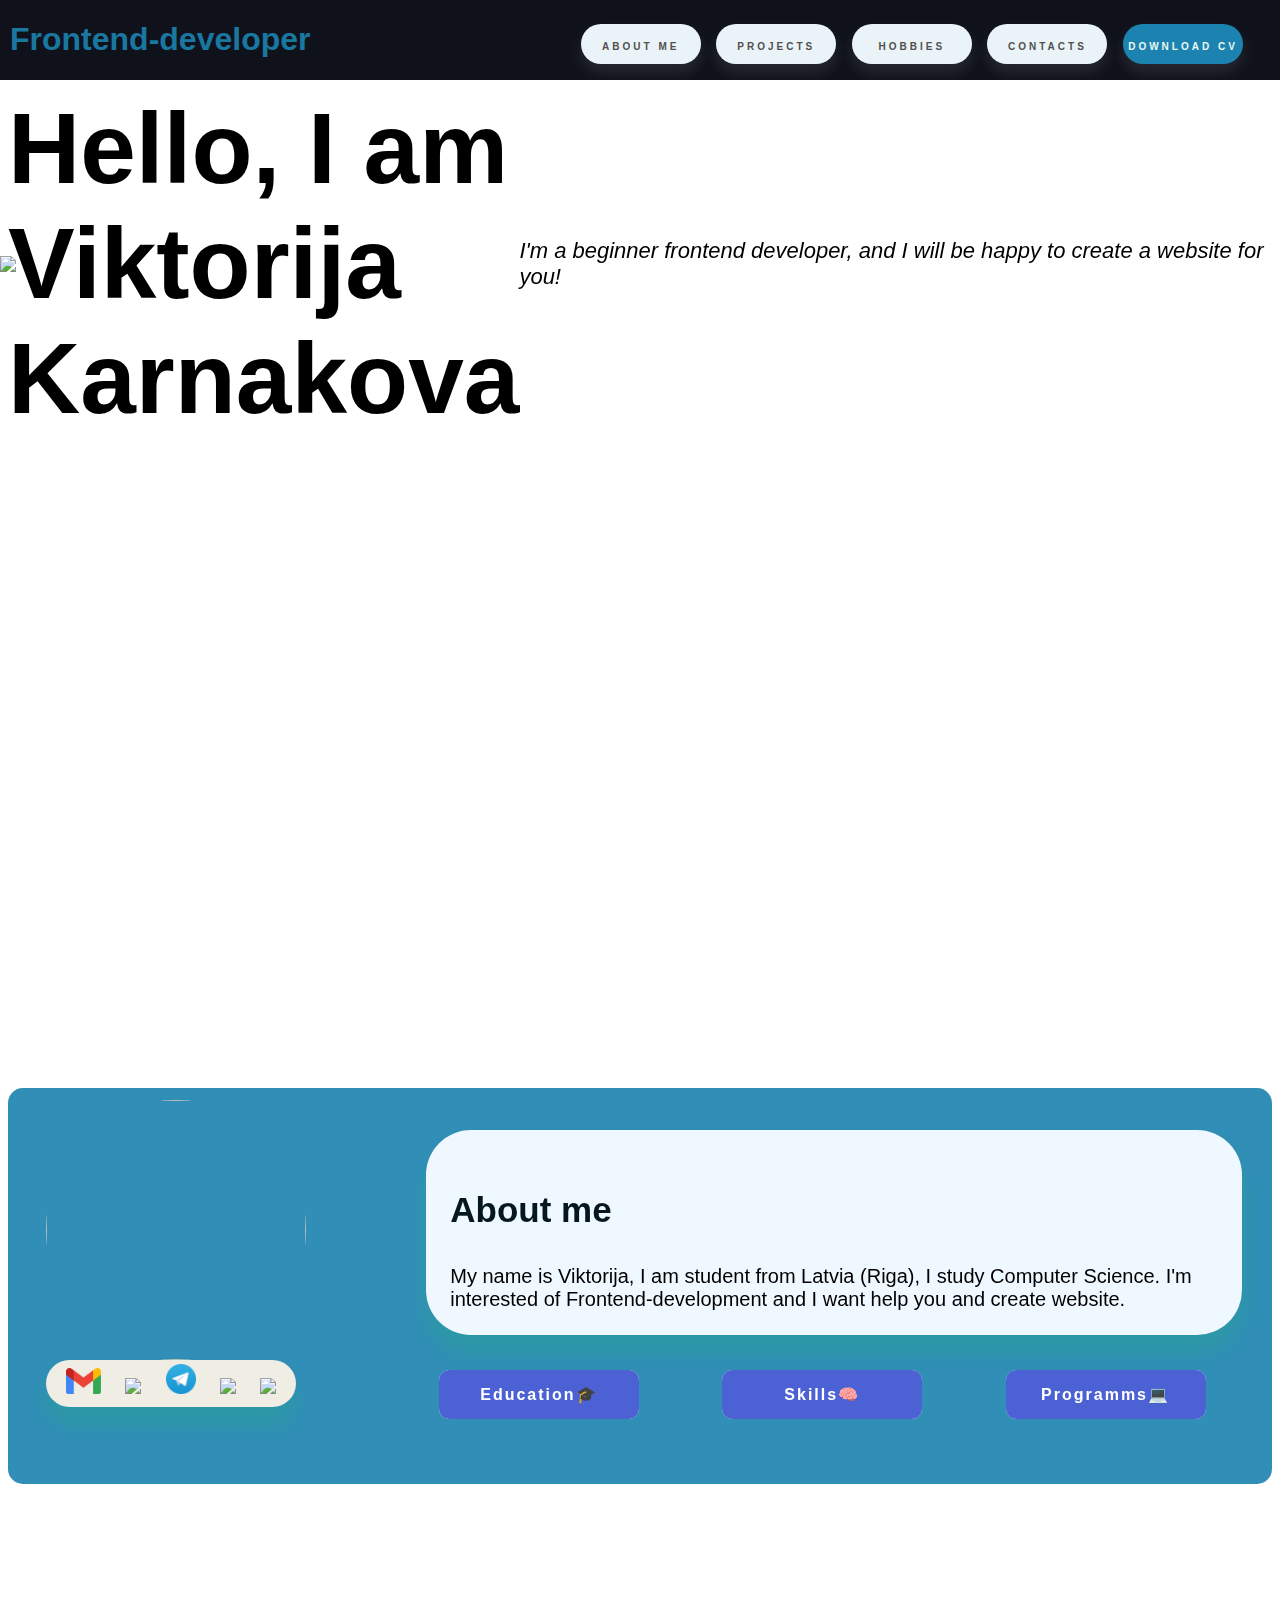
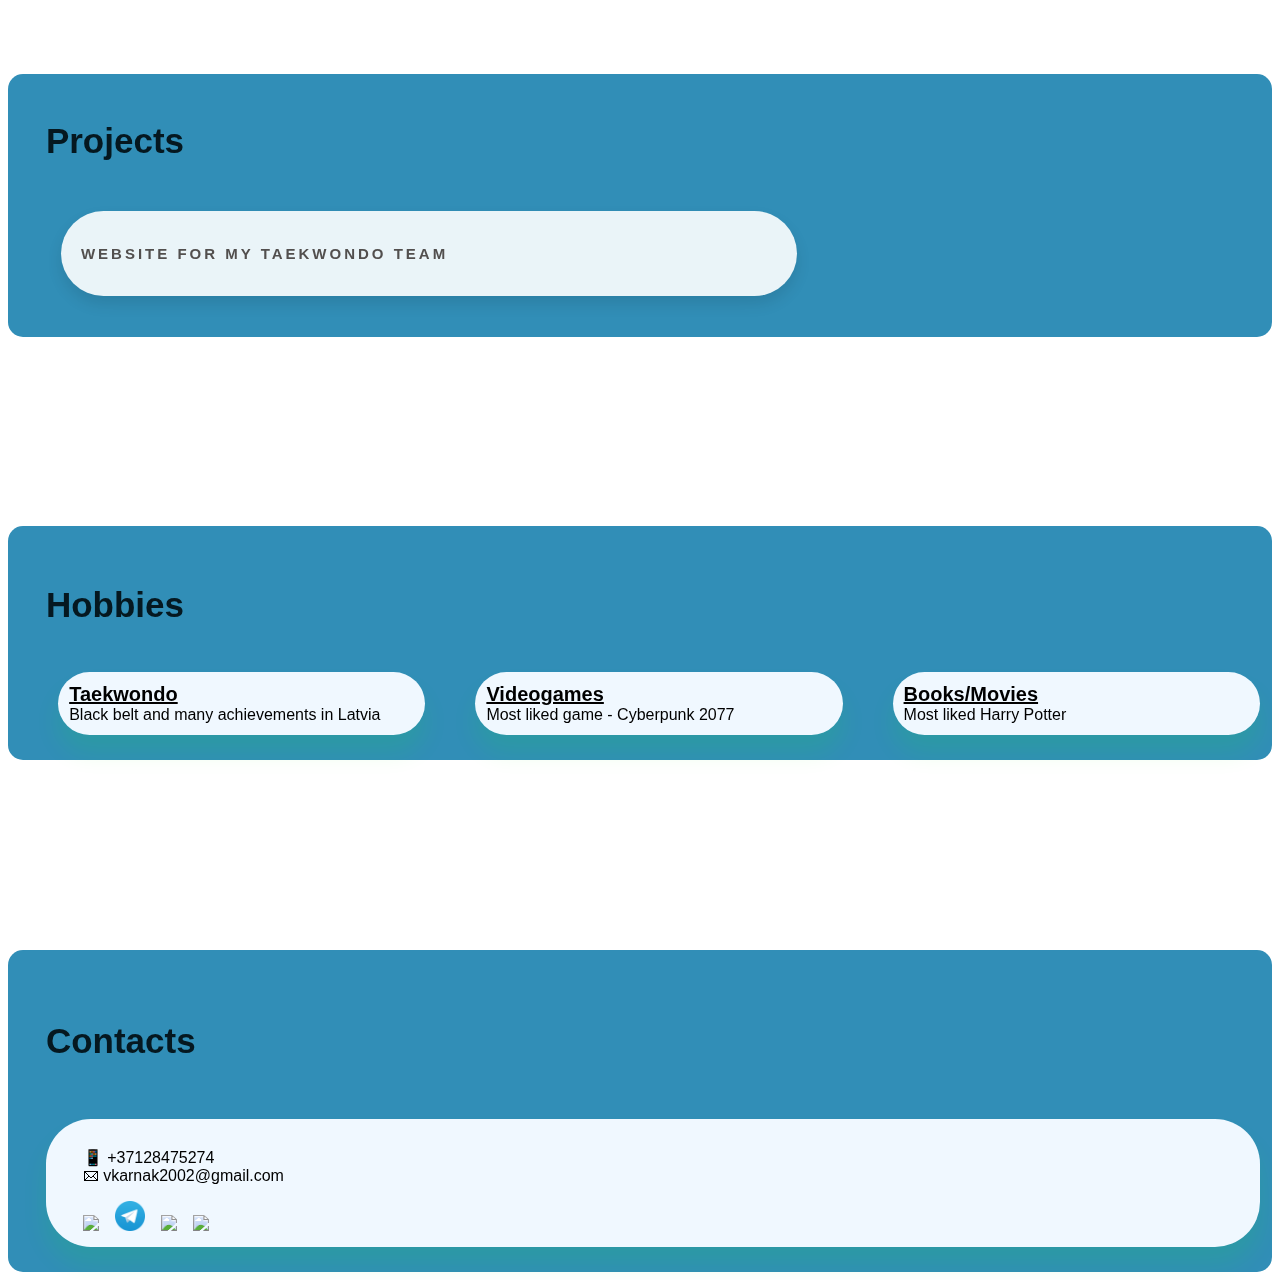
==== commit e2a9c8af: "Add files via upload" ====
--- a/index.html
+++ b/index.html
@@ -57,7 +57,7 @@
                 <div class="column-wrapper">
                     <div class="education-panel-wrapper">
                         <div class="dropdown">
-                            <button class="dropbtn">Education</button>
+                            <button class="dropbtn">Education&#127891;</button>
                             <div class="dropdown-content">
                 <li>Riga Secondary School 88<br><span class="test">(Test grades: Math: 47%; English: 67%)</span></li>
                 <li><abbr title="Transport and Telecommunication Institute">TSI</abbr>: Bachelor in Computer Science</li>
@@ -66,7 +66,7 @@
          </div>
             <div class="skills-panel-wrapper">
                 <div class="dropdown">
-                <button class="dropbtn">Skills</button>
+                <button class="dropbtn">Skills&#129504;</button>
                 <div class="dropdown-content">
                     <li>HTML: Middle level</li>
                     <li>CSS: Middle level</li>
@@ -78,7 +78,7 @@
         </div>
             <div class="work-panel-wrapper">
                 <div class="dropdown">
-                <button class="dropbtn">Programms</button>
+                <button class="dropbtn">Programms&#128187;</button>
                 <div class="dropdown-content">
                     <li>Visual Studio</li>
                     <li>Visual Studio Code</li>
@@ -92,7 +92,6 @@
                 </div>
                 
             </section>
-
 
             <section id="projects">
                 <h3>Projects</h3>
@@ -137,7 +136,6 @@
                 <h5>Contacts</h5>
 
                 <div class="info">
-
                     <p>&#128241; <a href="tel:+37128475274" style="text-decoration: none; color: black;">+37128475274</a><br>
                         &#128386; <a href="mailto:vkarnak2002@gmail.com" style="text-decoration: none; color: black;">vkarnak2002@gmail.com</a>
                     </p>
--- a/portfolio.css
+++ b/portfolio.css
@@ -1,3 +1,7 @@
+html{
+    scroll-behavior: smooth;
+}
+
 .parallax{
 background-image: url("https://images.pexels.com/photos/3075993/pexels-photo-3075993.jpeg?auto=compress&cs=tinysrgb&w=1260&h=750&dpr=2");
 background-attachment: fixed;
@@ -134,8 +138,8 @@
     margin-top: 15%;
     padding-bottom: 2%;
     padding-top: 1%;
-    padding-left: 5%;
-    border-radius: 12px;
+    padding-left: 3%;
+    border-radius: 15px;
     background: #318eb7;
 }
 
@@ -215,6 +219,11 @@
     min-width: 180px;
     z-index: 1;
 }
+
+.dropdown-content a {
+    display: block;
+}
+
 
 .dropdown-content a:hover {background-color: #f1f1f1}
 
@@ -336,7 +345,9 @@
 .info{
     background-color: aliceblue;
     border-radius: 45px;
-    padding: 3%;
+    padding-left: 3%;
+    padding-top: 1%;
+    padding-bottom: 1%;
     margin-right: 1%;
     box-shadow: 0 18px 25px rgba(13, 255, 0, 0.1);
 
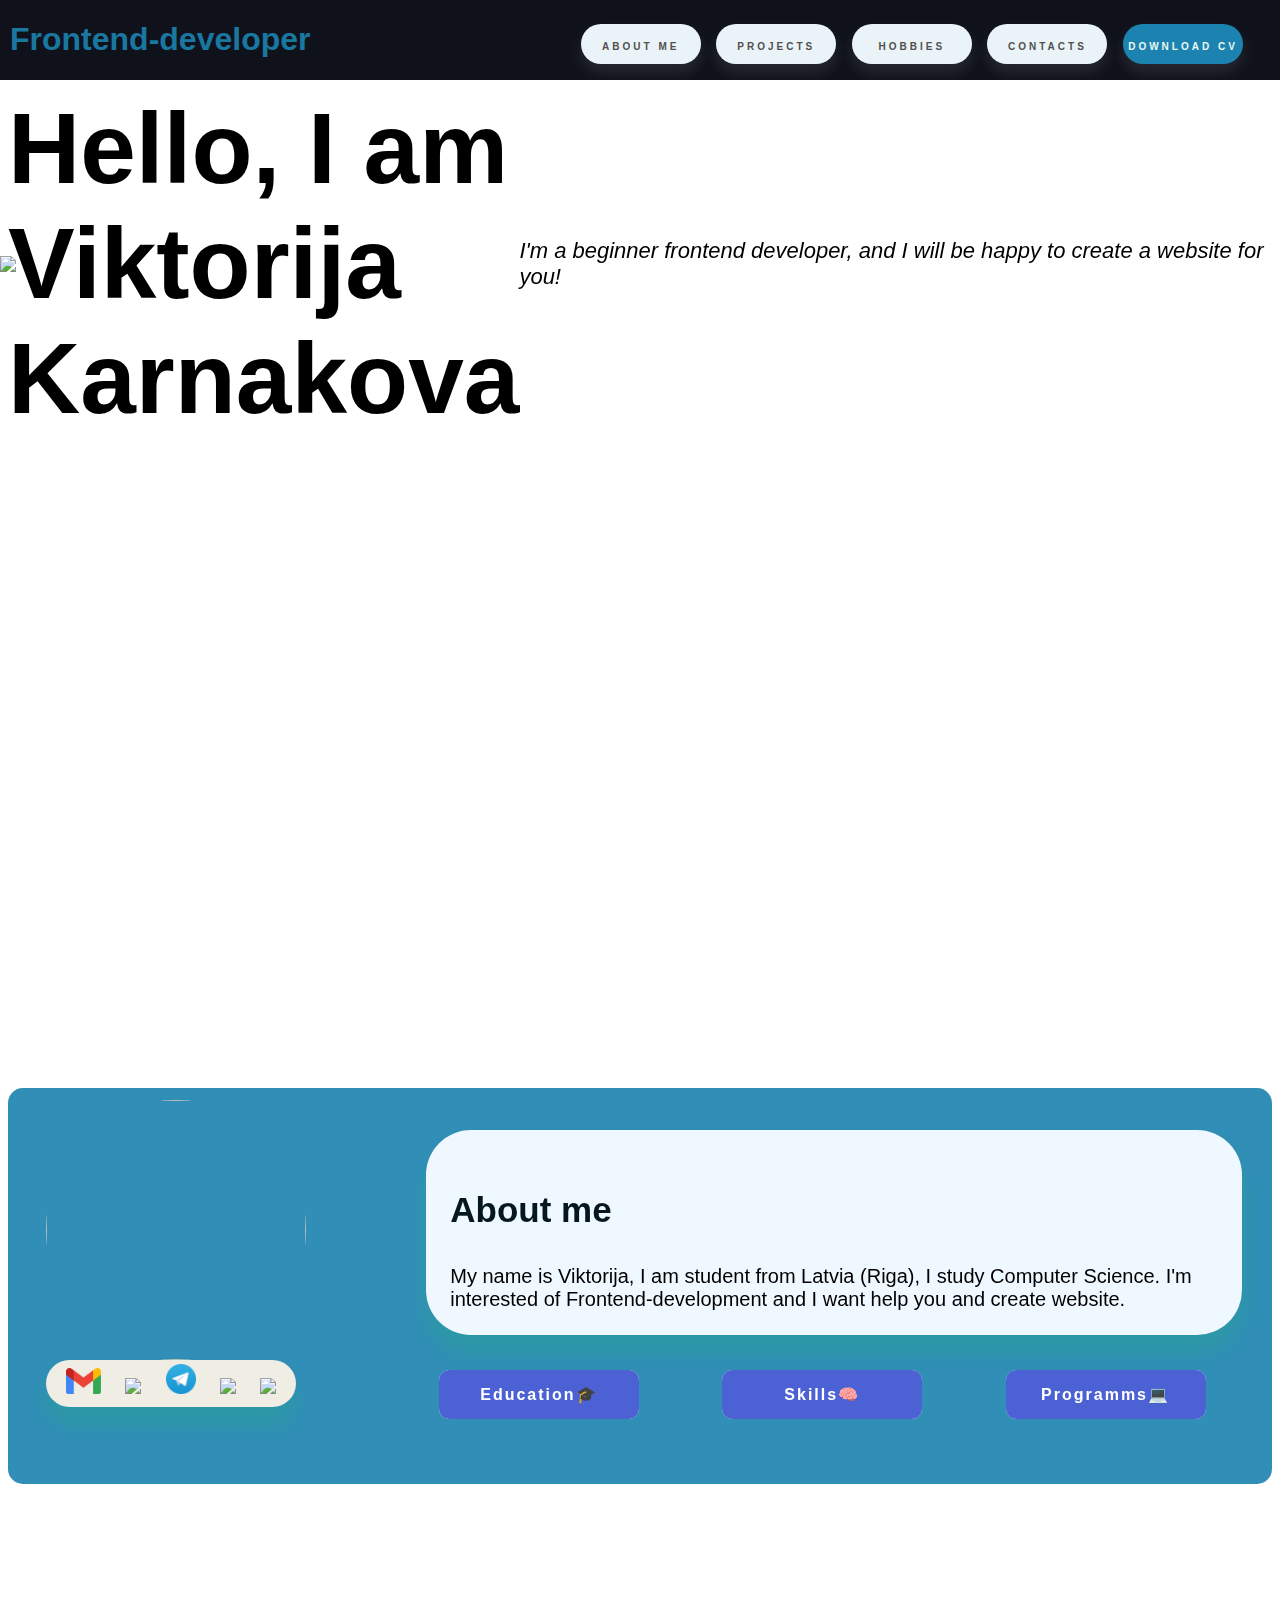
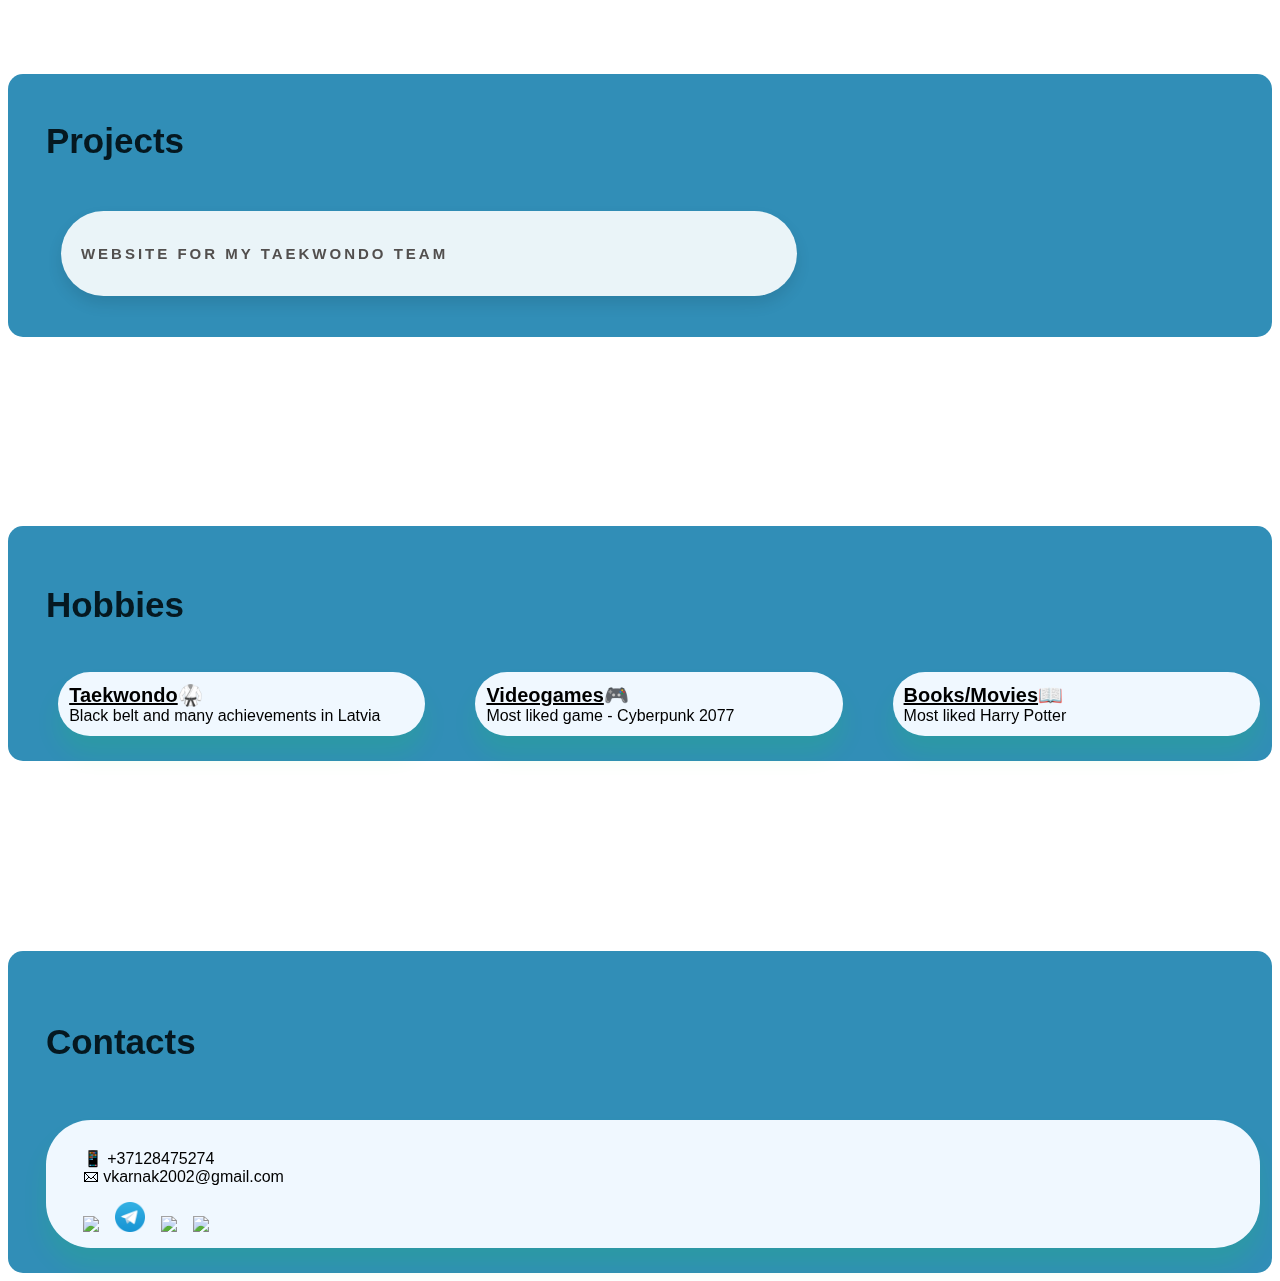
==== commit dcb36b30: "Add files via upload" ====
--- a/index.html
+++ b/index.html
@@ -106,7 +106,7 @@
                 <div class="column-wrapper">
                     <div class="tkd-panel-wrapper">
                         <div class="tkd">
-                <p3><u>Taekwondo</u></p3>
+                <p3><u>Taekwondo</u>&#129355;</p3>
                 <br>
                 <p4>Black belt and many achievements in Latvia</p4>
             </div>
@@ -114,7 +114,7 @@
 
             <div class="games-panel-wrapper">
                 <div class="games">
-                <p3><u>Videogames</u></p3>
+                <p3><u>Videogames</u>&#127918;</p3>
                 <br>
                 <p4>Most liked game - Cyberpunk 2077</p4>
                 </div>
@@ -122,7 +122,7 @@
 
             <div class="books-panel-wrapper">
                 <div class="books">
-                <p3><u>Books/Movies</u></p3>
+                <p3><u>Books/Movies</u>&#128214;</p3>
                 <br>
                     <p4>Most liked Harry Potter</p4>
         </div>
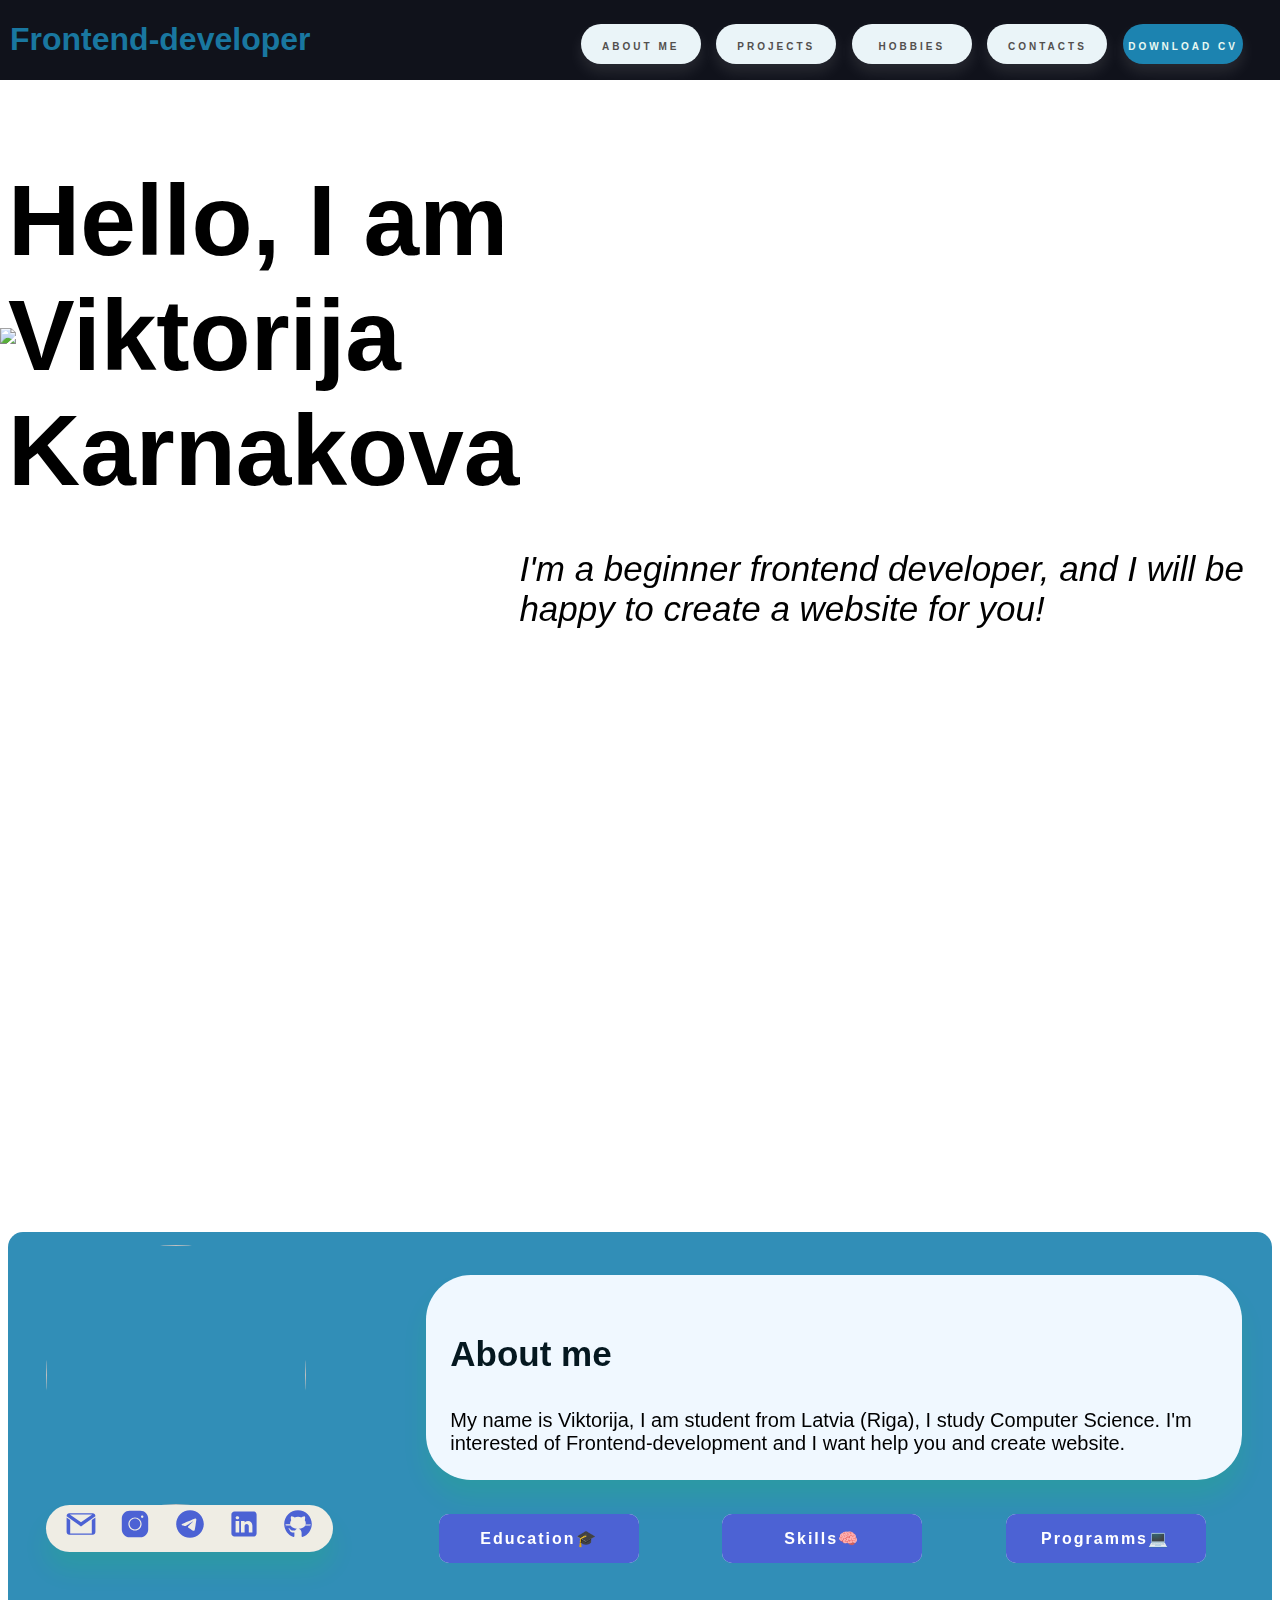
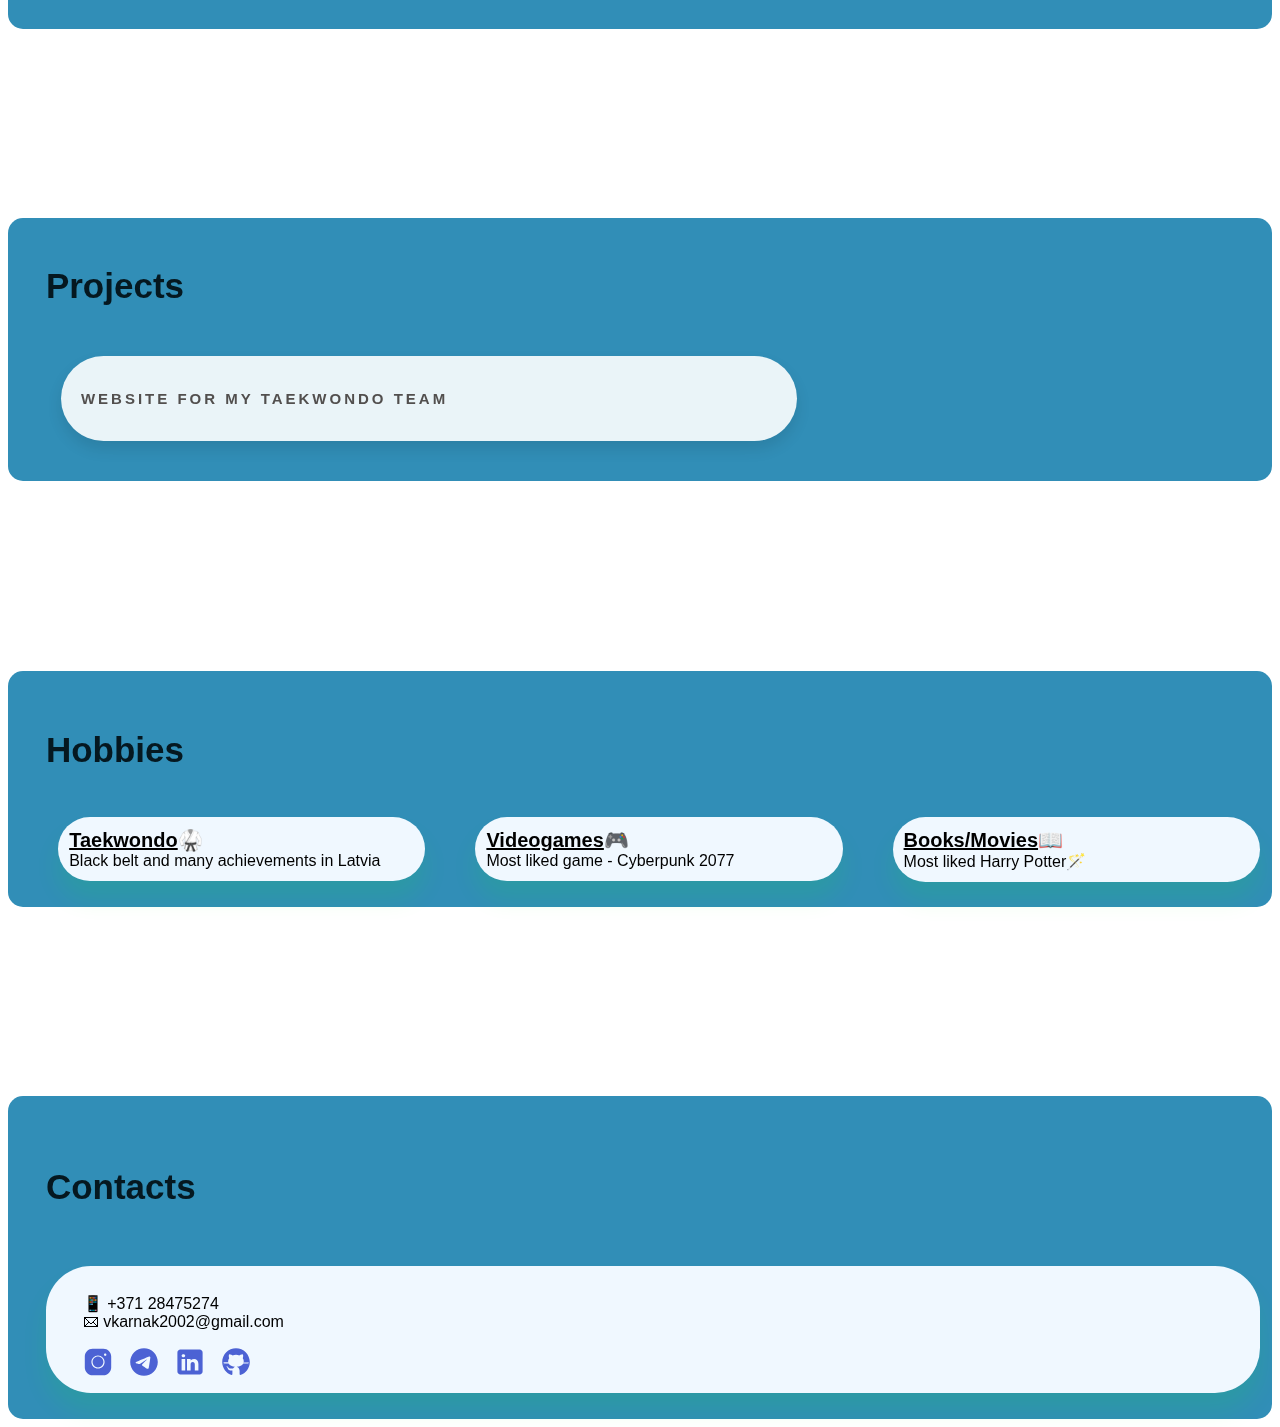
==== commit 615c6e82: "Add files via upload" ====
--- a/index.html
+++ b/index.html
@@ -12,9 +12,9 @@
     <header>
         <h1>Frontend-developer</h1>
         <div class="nav" id="myTopnav">
-            <a href="#about_me">About me</a>
-            <a href="#projects">Projects</a>
-            <a href="#hobbies">Hobbies</a>
+            <a href="#aboutme">About me</a>
+            <a href="#project">Projects</a>
+            <a href="#hobby">Hobbies</a>
             <a href="#contacts">Contacts</a>
             <a href="Viktorija Karnakova CV.pdf" download style="text-decoration: none; background-color: #1C83B0; position: relative; color:#E8F9F2">Download CV</a>
             <a href="javascript:void(0);" class="icon" onclick="myFunction()">
@@ -30,17 +30,18 @@
 
     </div>
         <div class="content">
+            <div id="aboutme"></div>
             <section id="about_me">
                 <div class="about_me-wrapper">
                 <div class="foto-panel-wrapper">
                     <div class="foto-panel">
                         <div class="foto"><img src="photo_2023-04-27_12-26-19.jpg"></div>
                         <div class="contact">
-                            <a href="mailto:vkarnak2002@gmail.com"><img width="35" src="Gmail_Logo_512px.png" ></a>
-                            <a href="https://www.instagram.com/angry_penguin_tkd/"><img width="30" src="Instagram-Icon.png"></a>
-                            <a href="https://t.me/angry_penguin_tkd"><img width="30" src="Telegram_logo.svg.png"></a>
-                            <a href="https://www.linkedin.com/in/viktorija-karnakova-424b79284/"><img width="30" src="LinkedIn_logo_initials.png" ></a>
-                            <a href="https://github.com/vkarnak"><img width="30" src="Octicons-mark-github.svg.png"></a>
+                            <a href="mailto:vkarnak2002@gmail.com"><img width="30" height="30" src="[data-uri]"/></a>
+                            <a href="https://www.instagram.com/angry_penguin_tkd/"><img width="30" height="30" src="[data-uri]"/></a>
+                            <a href="https://t.me/angry_penguin_tkd"><img width="30" height="30" src="[data-uri]"/></a>
+                            <a href="https://www.linkedin.com/in/viktorija-karnakova-424b79284/"><img width="30" height="30" src="[data-uri]"/></a>
+                            <a href="https://github.com/vkarnak"><img width="30" height="30" src="[data-uri]"/></a>
                         </div>
         
                     </div>
@@ -90,9 +91,8 @@
             </div>
                 </div>
                 </div>
-                
+                <div id="project"></div> 
             </section>
-
             <section id="projects">
                 <h3>Projects</h3>
                 <button class="accordion">Website for my Taekwondo team</button>
@@ -100,7 +100,7 @@
                 <iframe width="1100" height="775" src="https://vkarnak.github.io/vkarnak.io/"></iframe>
             </div>
             </section>
-
+            <div id="hobby"></div>
             <section id="hobbies">
                 <h4>Hobbies</h4>
                 <div class="column-wrapper">
@@ -124,7 +124,7 @@
                 <div class="books">
                 <p3><u>Books/Movies</u>&#128214;</p3>
                 <br>
-                    <p4>Most liked Harry Potter</p4>
+                    <p4>Most liked Harry Potter&#129668;</p4>
         </div>
                 </div>
 
@@ -136,14 +136,14 @@
                 <h5>Contacts</h5>
 
                 <div class="info">
-                    <p>&#128241; <a href="tel:+37128475274" style="text-decoration: none; color: black;">+37128475274</a><br>
+                    <p>&#128241; <a href="tel:+37128475274" style="text-decoration: none; color: black;">+371 28475274</a><br>
                         &#128386; <a href="mailto:vkarnak2002@gmail.com" style="text-decoration: none; color: black;">vkarnak2002@gmail.com</a>
                     </p>
-                    <a href="https://www.instagram.com/angry_penguin_tkd/"><img width="30" src="Instagram-Icon.png" style="padding-right: 1% ;"></a>
-                    <a href="https://t.me/angry_penguin_tkd"><img width="30" src="Telegram_logo.svg.png" style="padding-right: 1% ;"></a>
-                    <a href="https://www.linkedin.com/in/viktorija-karnakova-424b79284/"><img width="30" src="LinkedIn_logo_initials.png" style="padding-right: 1% ;"></a>
-                    <a href="https://github.com/vkarnak"><img width="30" src="Octicons-mark-github.svg.png"></a>
-                </div>
+                    <a href="https://www.instagram.com/angry_penguin_tkd/"><img width="30" height="30" src="[data-uri]" style="padding-right: 1%;" /></a>
+                    <a href="https://t.me/angry_penguin_tkd"><img width="30" height="30" src="[data-uri]" style="padding-right: 1%;"/></a>
+                    <a href="https://www.linkedin.com/in/viktorija-karnakova-424b79284/"><img width="30" height="30" src="[data-uri]" style="padding-right: 1%;"/></a>
+                    <a href="https://github.com/vkarnak"><img width="30" height="30" src="[data-uri]" style="padding-right: 1%;"/></a>
+        </div>
             </section>
         </footer>
     </div>
--- a/portfolio.css
+++ b/portfolio.css
@@ -26,8 +26,9 @@
 }
 .blend p{
     font-style: italic;
+    padding-top: 40%;
     text-align: left;
-    font-size: 22px;
+    font-size: 35px;
     text-shadow: 1px 0 10px rgb(255, 255, 255);
     mix-blend-mode: hard-light;
 }
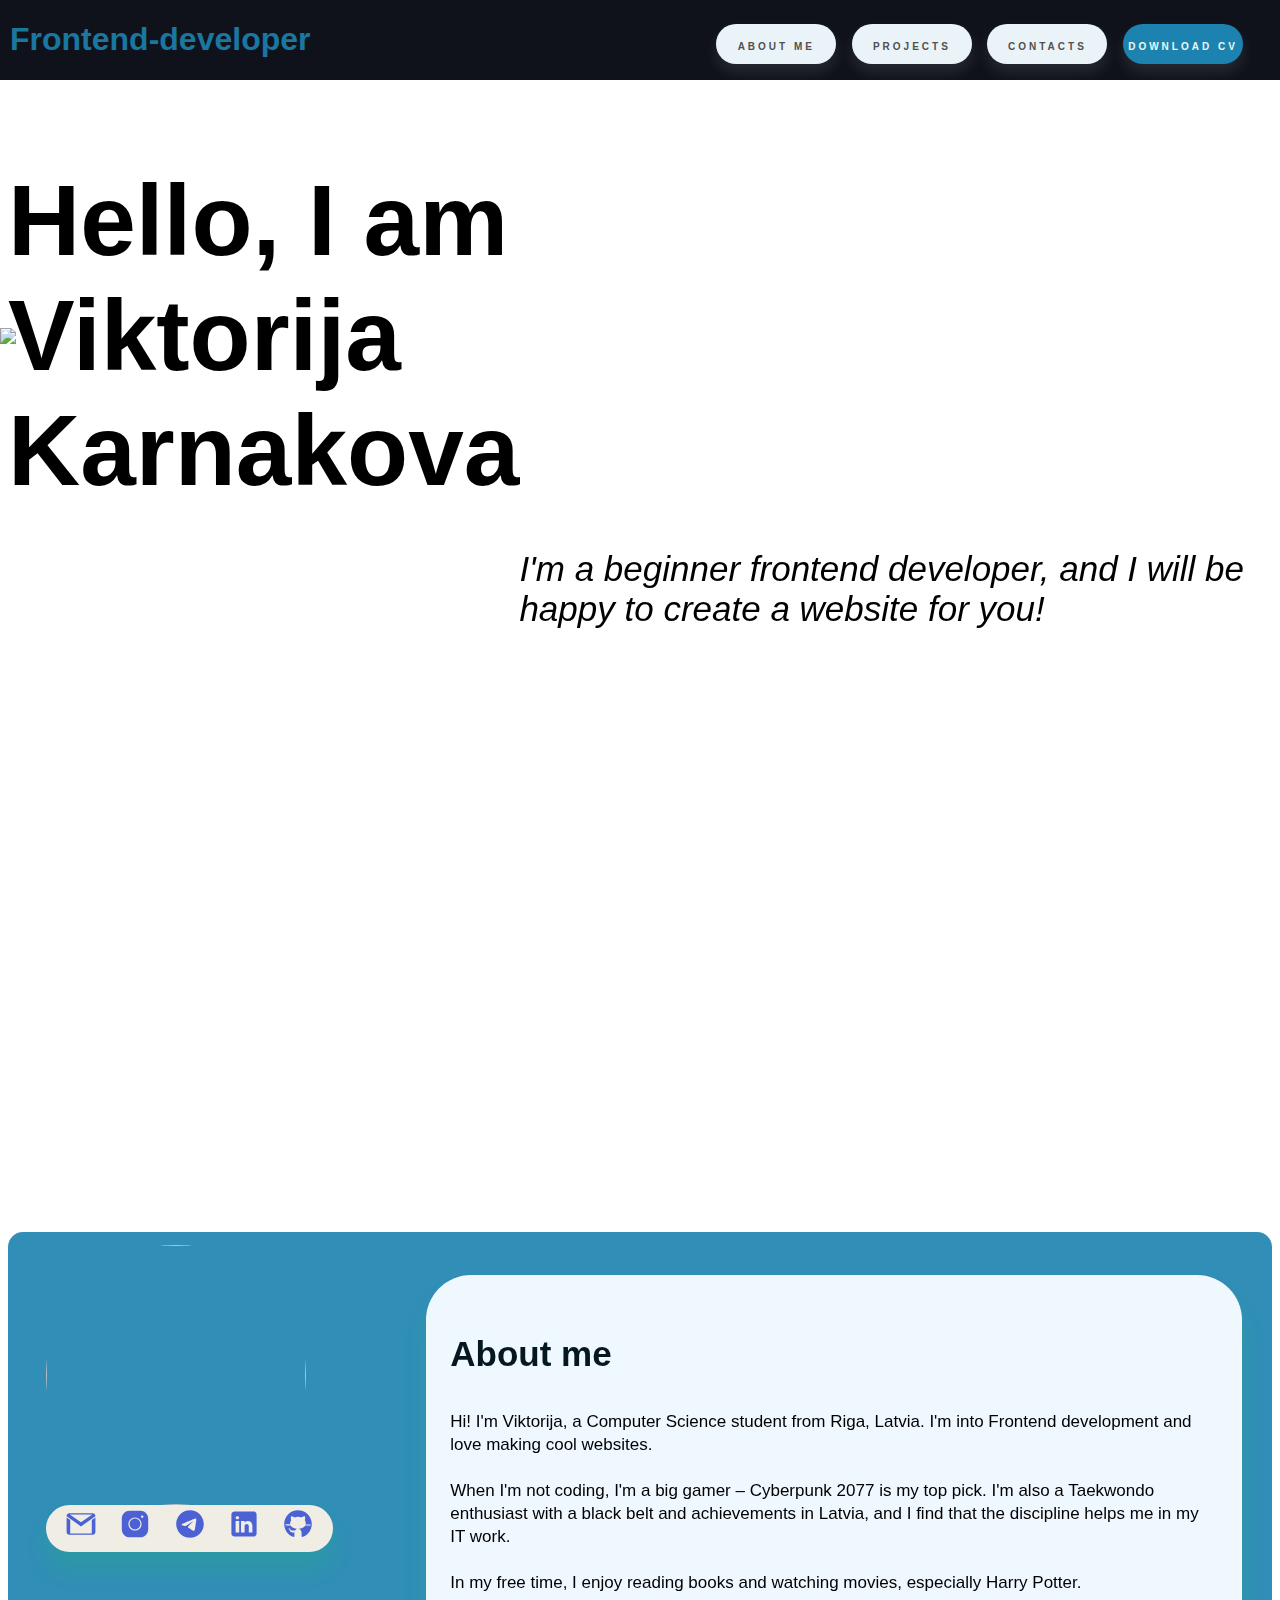
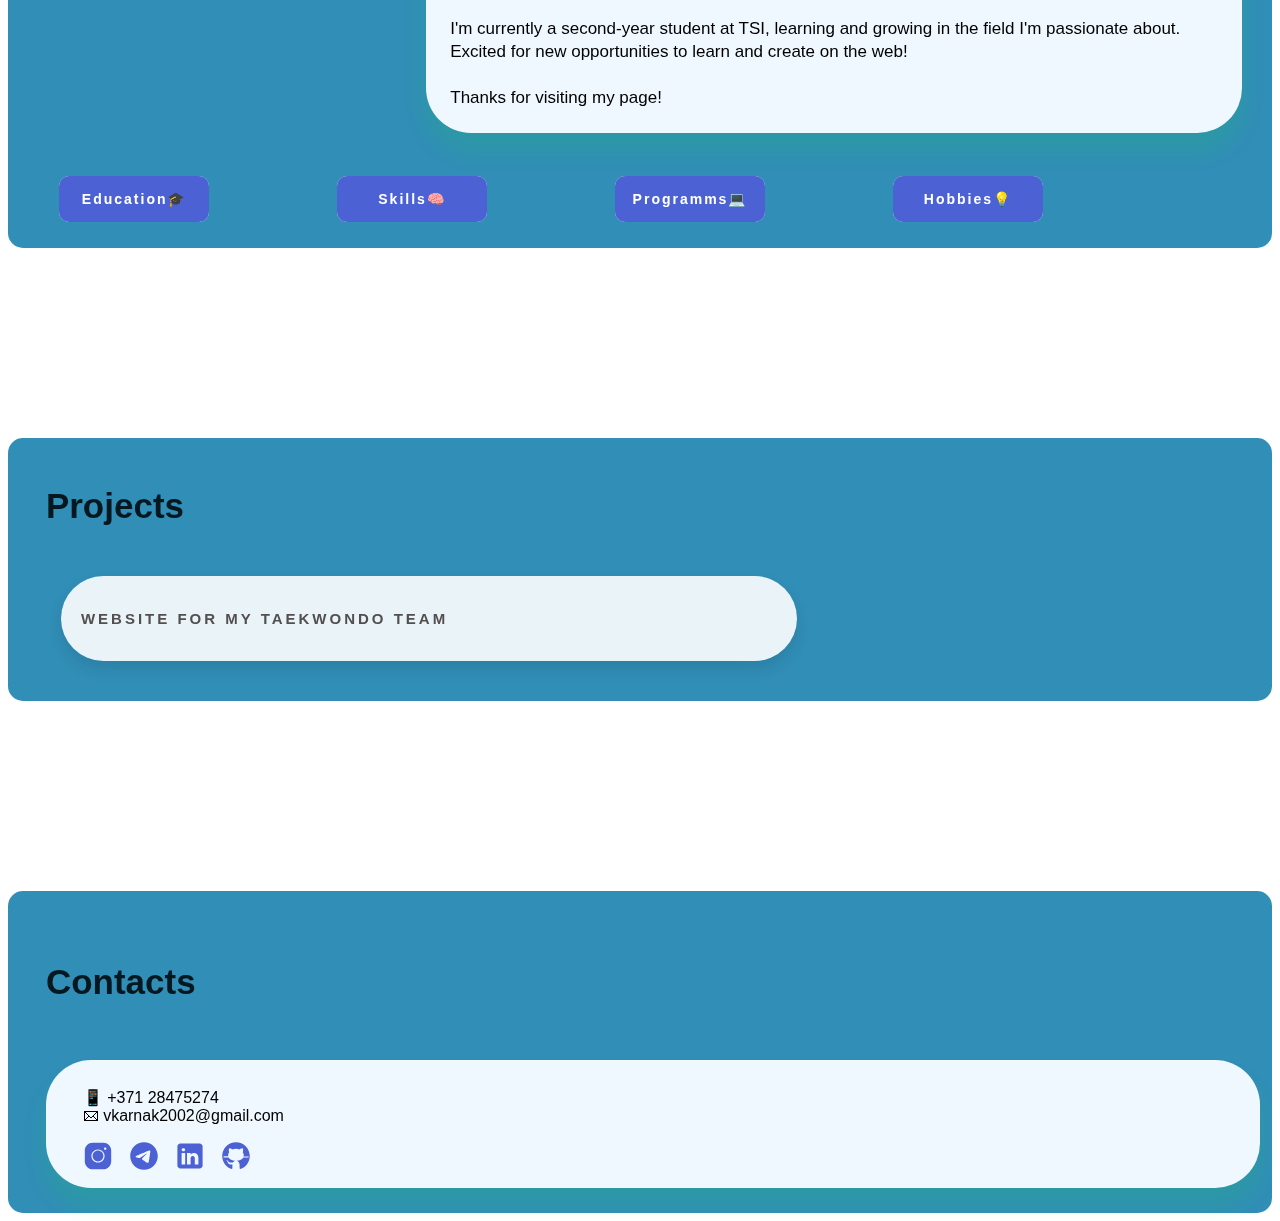
==== commit 4121b3ae: "Add files via upload" ====
--- a/index.html
+++ b/index.html
@@ -14,7 +14,6 @@
         <div class="nav" id="myTopnav">
             <a href="#aboutme">About me</a>
             <a href="#project">Projects</a>
-            <a href="#hobby">Hobbies</a>
             <a href="#contacts">Contacts</a>
             <a href="Viktorija Karnakova CV.pdf" download style="text-decoration: none; background-color: #1C83B0; position: relative; color:#E8F9F2">Download CV</a>
             <a href="javascript:void(0);" class="icon" onclick="myFunction()">
@@ -30,8 +29,9 @@
 
     </div>
         <div class="content">
-            <div id="aboutme"></div>
             <section id="about_me">
+                <div id="aboutme"></div>
+
                 <div class="about_me-wrapper">
                 <div class="foto-panel-wrapper">
                     <div class="foto-panel">
@@ -43,18 +43,29 @@
                             <a href="https://www.linkedin.com/in/viktorija-karnakova-424b79284/"><img width="30" height="30" src="[data-uri]"/></a>
                             <a href="https://github.com/vkarnak"><img width="30" height="30" src="[data-uri]"/></a>
                         </div>
-        
                     </div>
                 </div>
                 <div class="content-wrapper">
                     <div class="about">
                 <h3>About me</h3>
-                <p1>My name is Viktorija, I am student from Latvia (Riga), I study Computer Science. 
-                    I'm interested of Frontend-development and I want help you and create website.</p1>
+                <p1>Hi! I'm Viktorija, a Computer Science student from Riga, Latvia. I'm into Frontend development and love making cool websites.
+                    <br>
+                    <br>
+                    When I'm not coding, I'm a big gamer – Cyberpunk 2077 is my top pick. I'm also a Taekwondo enthusiast with a black belt and achievements in Latvia, and I find that the discipline helps me in my IT work.
+                    <br>
+                    <br>
+                    In my free time, I enjoy reading books and watching movies, especially Harry Potter.
+                    <br>
+                    <br>
+                    I'm currently a second-year student at TSI, learning and growing in the field I'm passionate about. Excited for new opportunities to learn and create on the web! 
+                    <br>
+                    <br>
+                    Thanks for visiting my page!</p1>
+                </div>
 
                 </div>
-
-    <div class="skills">
+            </div>
+            <div class="skills">
                 <div class="column-wrapper">
                     <div class="education-panel-wrapper">
                         <div class="dropdown">
@@ -84,25 +95,13 @@
                     <li>Visual Studio</li>
                     <li>Visual Studio Code</li>
                 </ul>
-        </div>
-        </div>
+              </div>
+             </div>
             </div>
-                </div>
-            </div>
-                </div>
-                </div>
-                <div id="project"></div> 
-            </section>
-            <section id="projects">
-                <h3>Projects</h3>
-                <button class="accordion">Website for my Taekwondo team</button>
-                <div class="panel">
-                <iframe width="1100" height="775" src="https://vkarnak.github.io/vkarnak.io/"></iframe>
-            </div>
-            </section>
-            <div id="hobby"></div>
-            <section id="hobbies">
-                <h4>Hobbies</h4>
+                <div class="hobby-panel-wrapper">
+                    <div class="dropdown">
+                <button class="dropbtn">Hobbies&#128161;</button>
+                <div class="dropdown-content">
                 <div class="column-wrapper">
                     <div class="tkd-panel-wrapper">
                         <div class="tkd">
@@ -127,10 +126,20 @@
                     <p4>Most liked Harry Potter&#129668;</p4>
         </div>
                 </div>
-
-                </ul>
+            </div>
+                </div>
+            </div>
+        </div>
+                </div>
+                <div id="project"></div> 
             </section>
-        </div>
+            <section id="projects">
+                <h3>Projects</h3>
+                <button class="accordion">Website for my Taekwondo team</button>
+                <div class="panel">
+                <iframe width="1100" height="775" src="https://vkarnak.github.io/vkarnak.io/"></iframe>
+            </div>
+            </section>
         <footer>
             <section id="contacts">
                 <h5>Contacts</h5>
--- a/portfolio.css
+++ b/portfolio.css
@@ -165,29 +165,29 @@
     color:#051820;
 }
 
-
+p1{
+    font-size: 17px;
+}
 
 .column-wrapper {
     display: flex;
     justify-content: space-between;
 }
 .education-panel-wrapper{
-    width: 33.3%;
+    width: 20%;
     padding-left: 1%;
 }
 
-
-
 .dropbtn {
-    width: 200px;
-    font-size: 16px;
+    width: 150px;
+    font-size: 14px;
     border: none;
     cursor: pointer;
 
     text-decoration: none;
   display: inline-block;
-  padding: 15px 30px;
-  margin: 10px 5px;
+  padding: 15px 15px;
+  margin: 1px 1px;
   border-radius: 10px;
   box-shadow: 0 0 40px 40px #4c62d4 inset, 0 0 0 0 #4c62d4;
   font-family: 'Montserrat', sans-serif;
@@ -233,7 +233,7 @@
 }
 
 .skills{
-    padding-top: 3%;
+    padding-top: 1%;
 }
 
 .test{
@@ -243,13 +243,18 @@
 }
 
 .skills-panel-wrapper{
-    width: 33.3%;
-    padding-left: 50px;
+    width: 20%;
+    padding-left: 10px;
 }
 
 .work-panel-wrapper{
-    width: 33.3%;
-    padding-left: 50px;
+    width: 20%;
+    padding-left: 10px;
+}
+
+.hobby-panel-wrapper{
+    width: 30%;
+    padding-left: 10px;
     padding-right: 1%;
 }
 
@@ -284,7 +289,7 @@
     outline: none;
 }
 .active, .accordion:hover {
-    background: #459abe;
+    background: #4c62d4;
   box-shadow: 0 15px 20px #98c7db;
   color: #E8F9F2;
     transform: translateY(-7px);
@@ -304,43 +309,34 @@
 }
 
 .tkd{
-    background-color: aliceblue;
-    border-radius: 45px;
-    padding: 3%;
-    box-shadow: 0 18px 25px rgba(13, 255, 0, 0.1);
-
+    padding: 1%;
 }
 
 .games-panel-wrapper{
     width: 33.3%;
-    padding-left: 50px;
+    padding-left: 5px;
 }
 
 .games{
-    background-color: aliceblue;
-    padding: 3%;
-    border-radius: 45px;
-    box-shadow: 0 18px 25px rgba(13, 255, 0, 0.1);
-
+    padding: 1%;
 }
 
 .books-panel-wrapper{
     width: 33.3%;
-    padding-left: 50px;
-    padding-right: 1%;
+    padding-left: 5px;
 }
 
 .books{
-    background-color: aliceblue;
-    padding: 3%;
-    border-radius: 45px;
-    box-shadow: 0 18px 25px rgba(13, 255, 0, 0.1);
-
+    padding: 1%;
 }
 
 p3{
-    font-size: 20px;
+    font-size: 13px;
     font-weight: bold;
+}
+
+p4{
+    font-size: 12px;
 }
 
 .info{
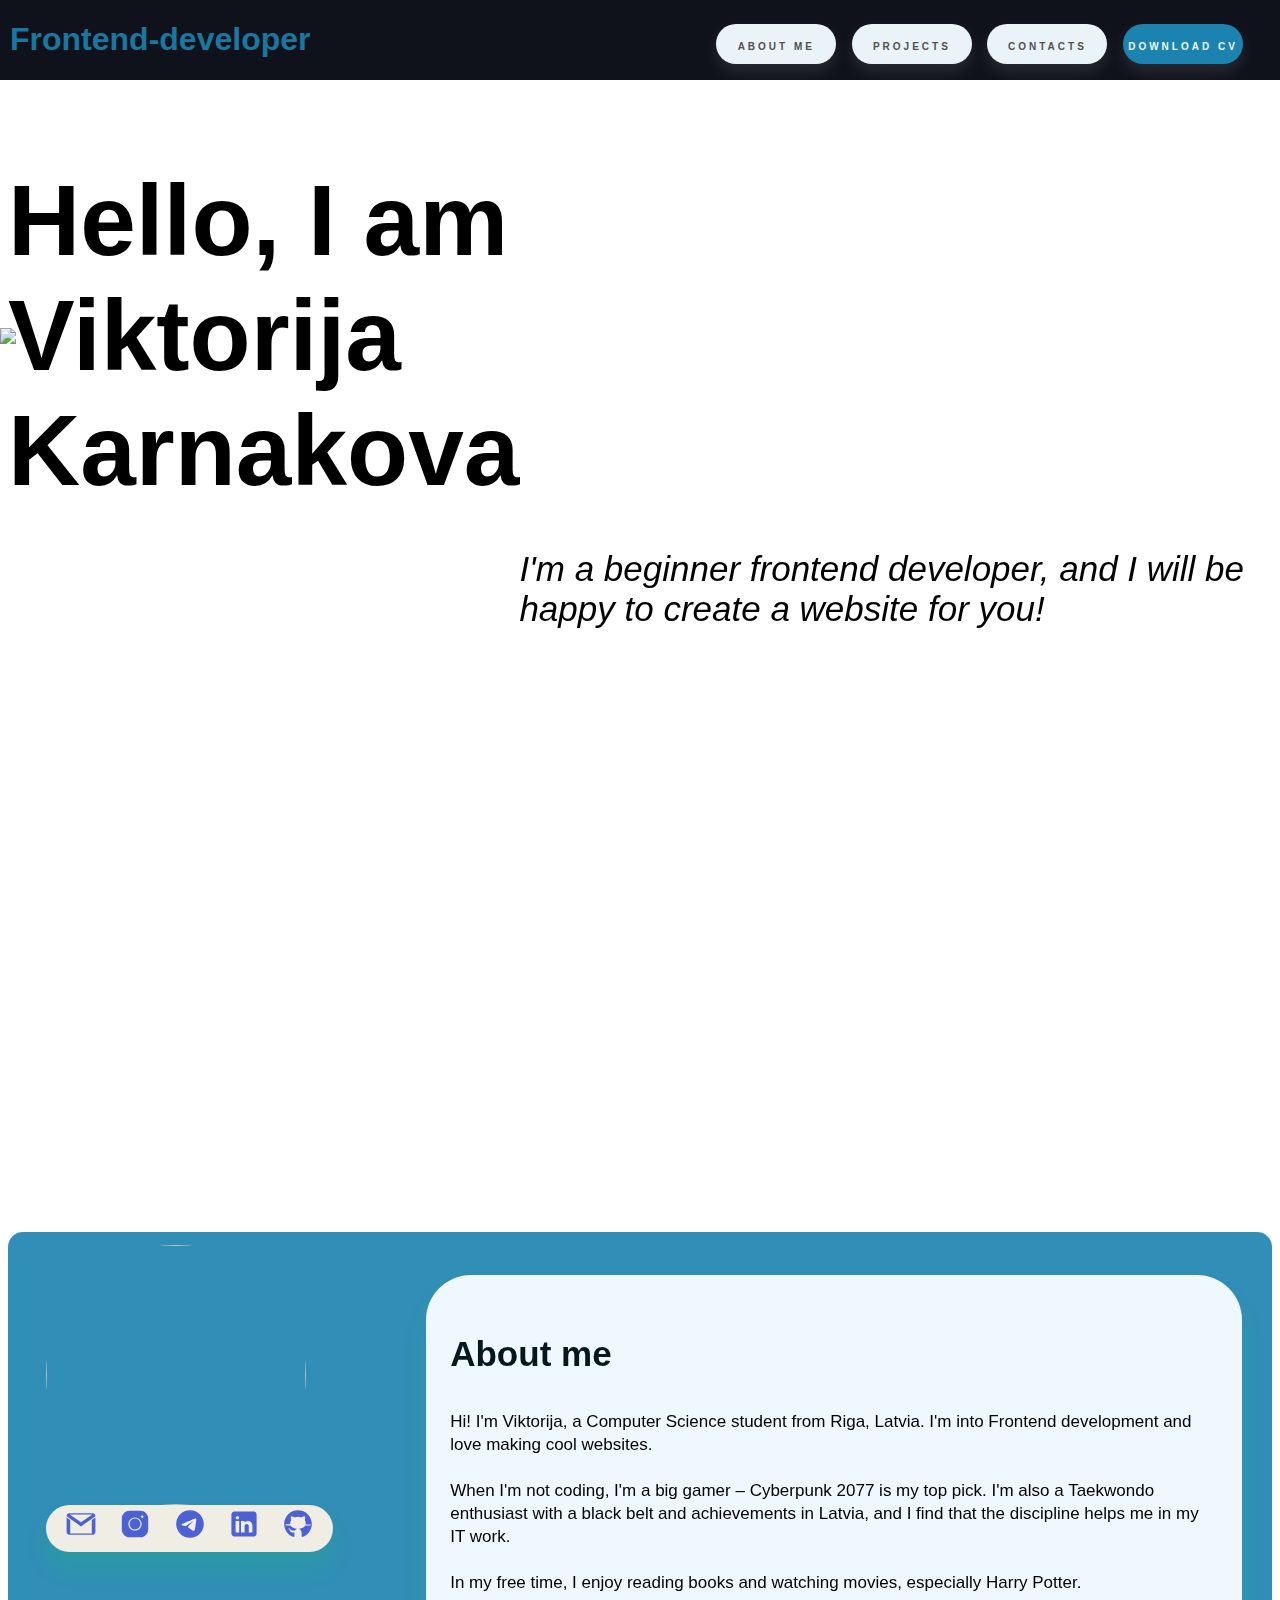
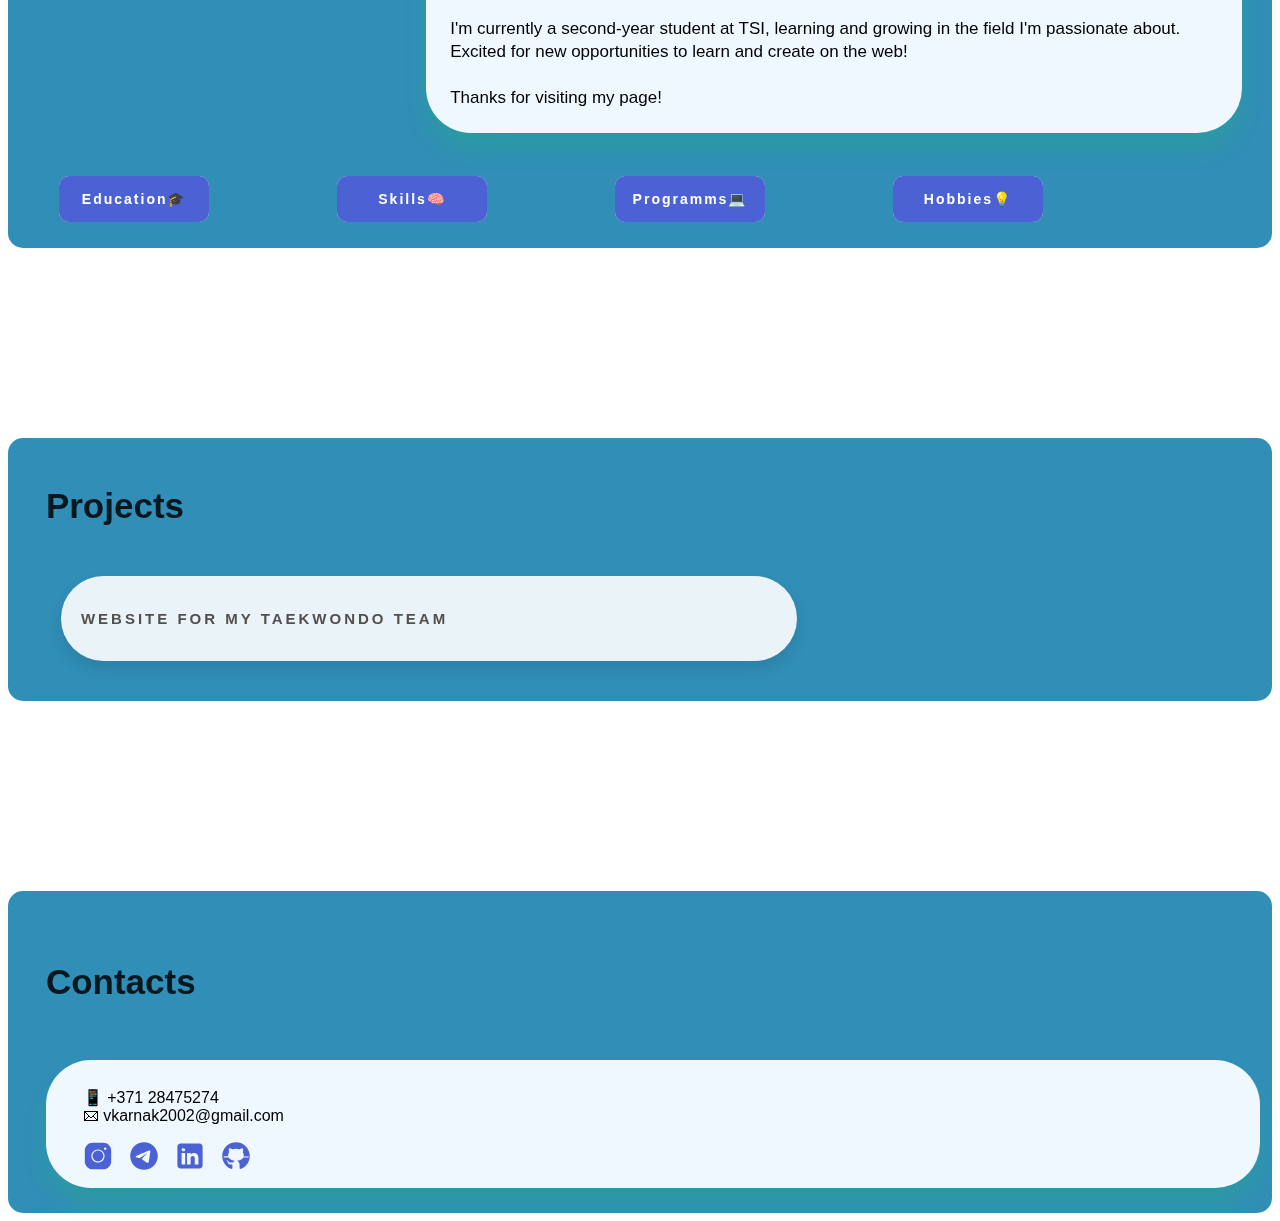
==== commit 902389b0: "Add files via upload" ====
--- a/index.html
+++ b/index.html
@@ -29,9 +29,8 @@
 
     </div>
         <div class="content">
+            <div id="aboutme"></div>
             <section id="about_me">
-                <div id="aboutme"></div>
-
                 <div class="about_me-wrapper">
                 <div class="foto-panel-wrapper">
                     <div class="foto-panel">
--- a/portfolio.css
+++ b/portfolio.css
@@ -96,10 +96,10 @@
     justify-content: space-between;
 }
 
-.foto-panel-wrapper {width: 350px;}
+.foto-panel-wrapper {width: 30%;}
 
 .content-wrapper {
-    width: 66.6%; 
+    width: 70%; 
     padding: 30px;
 }
 
